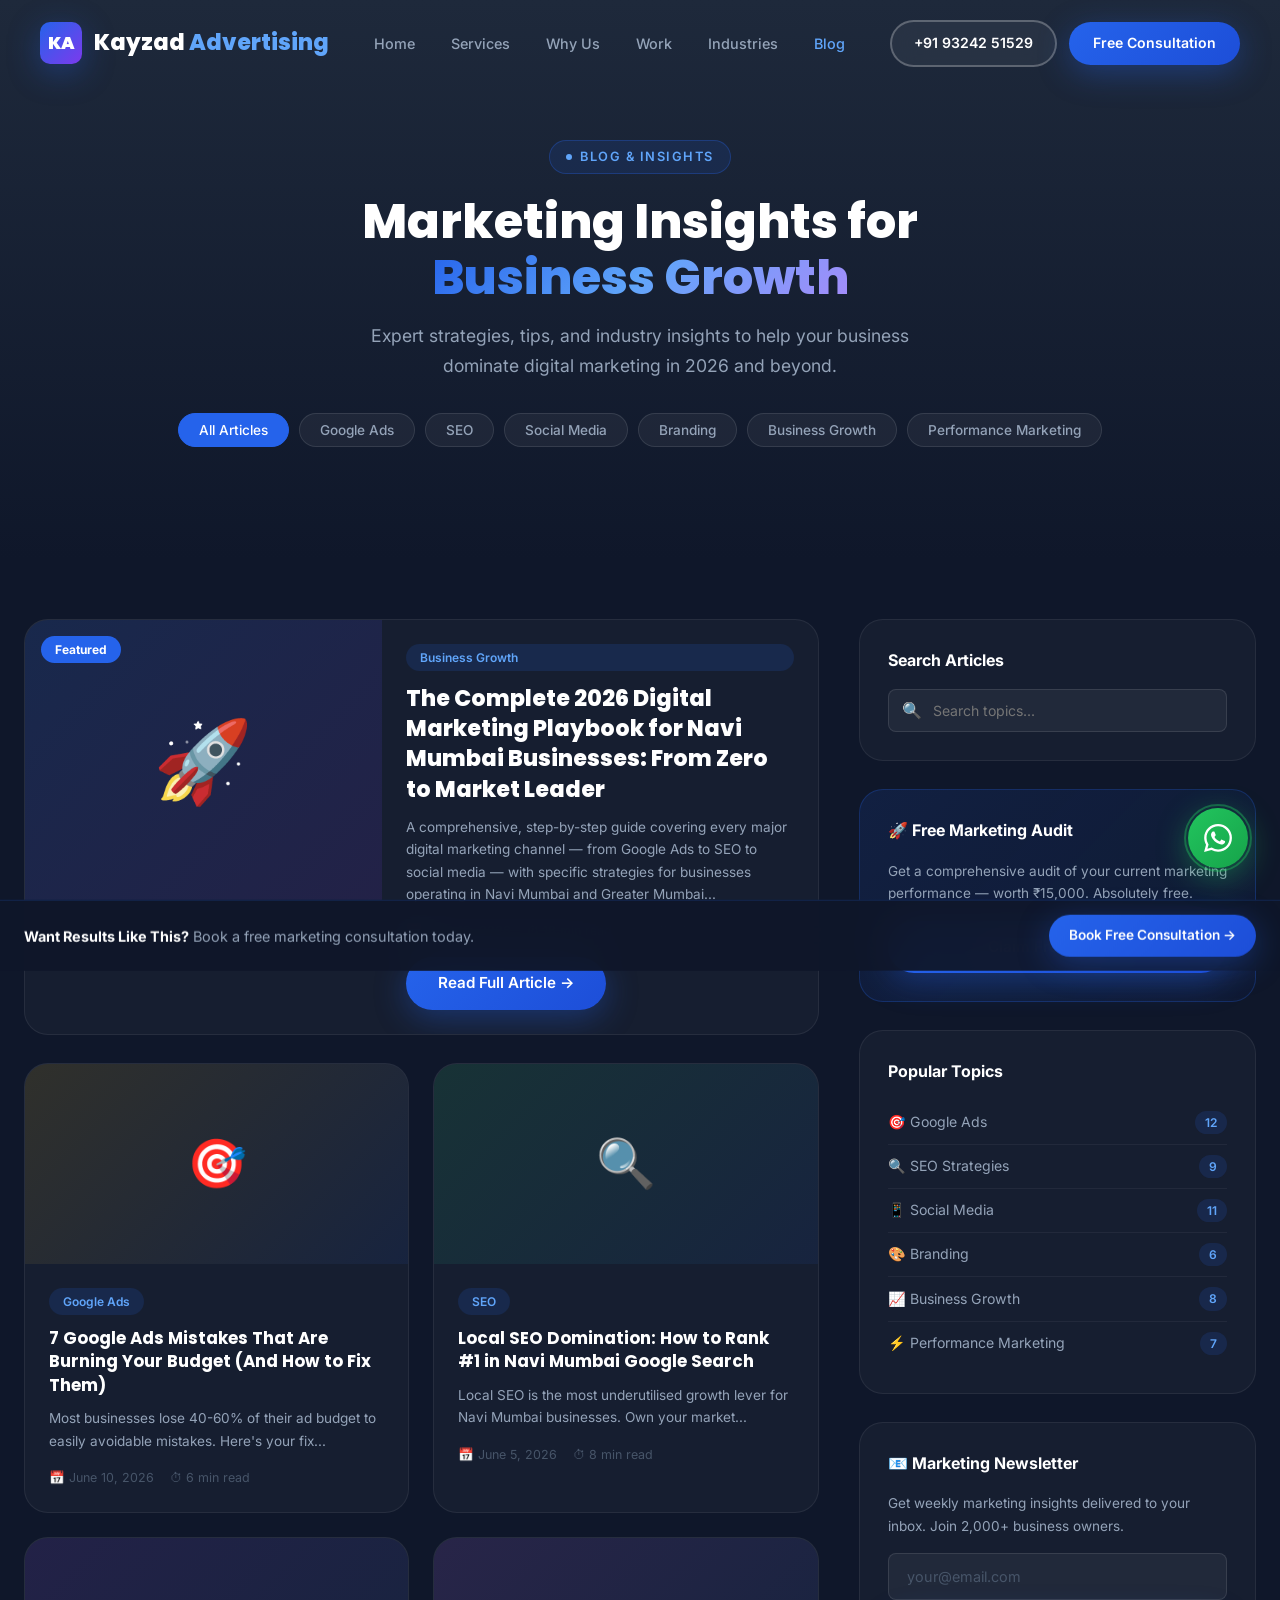
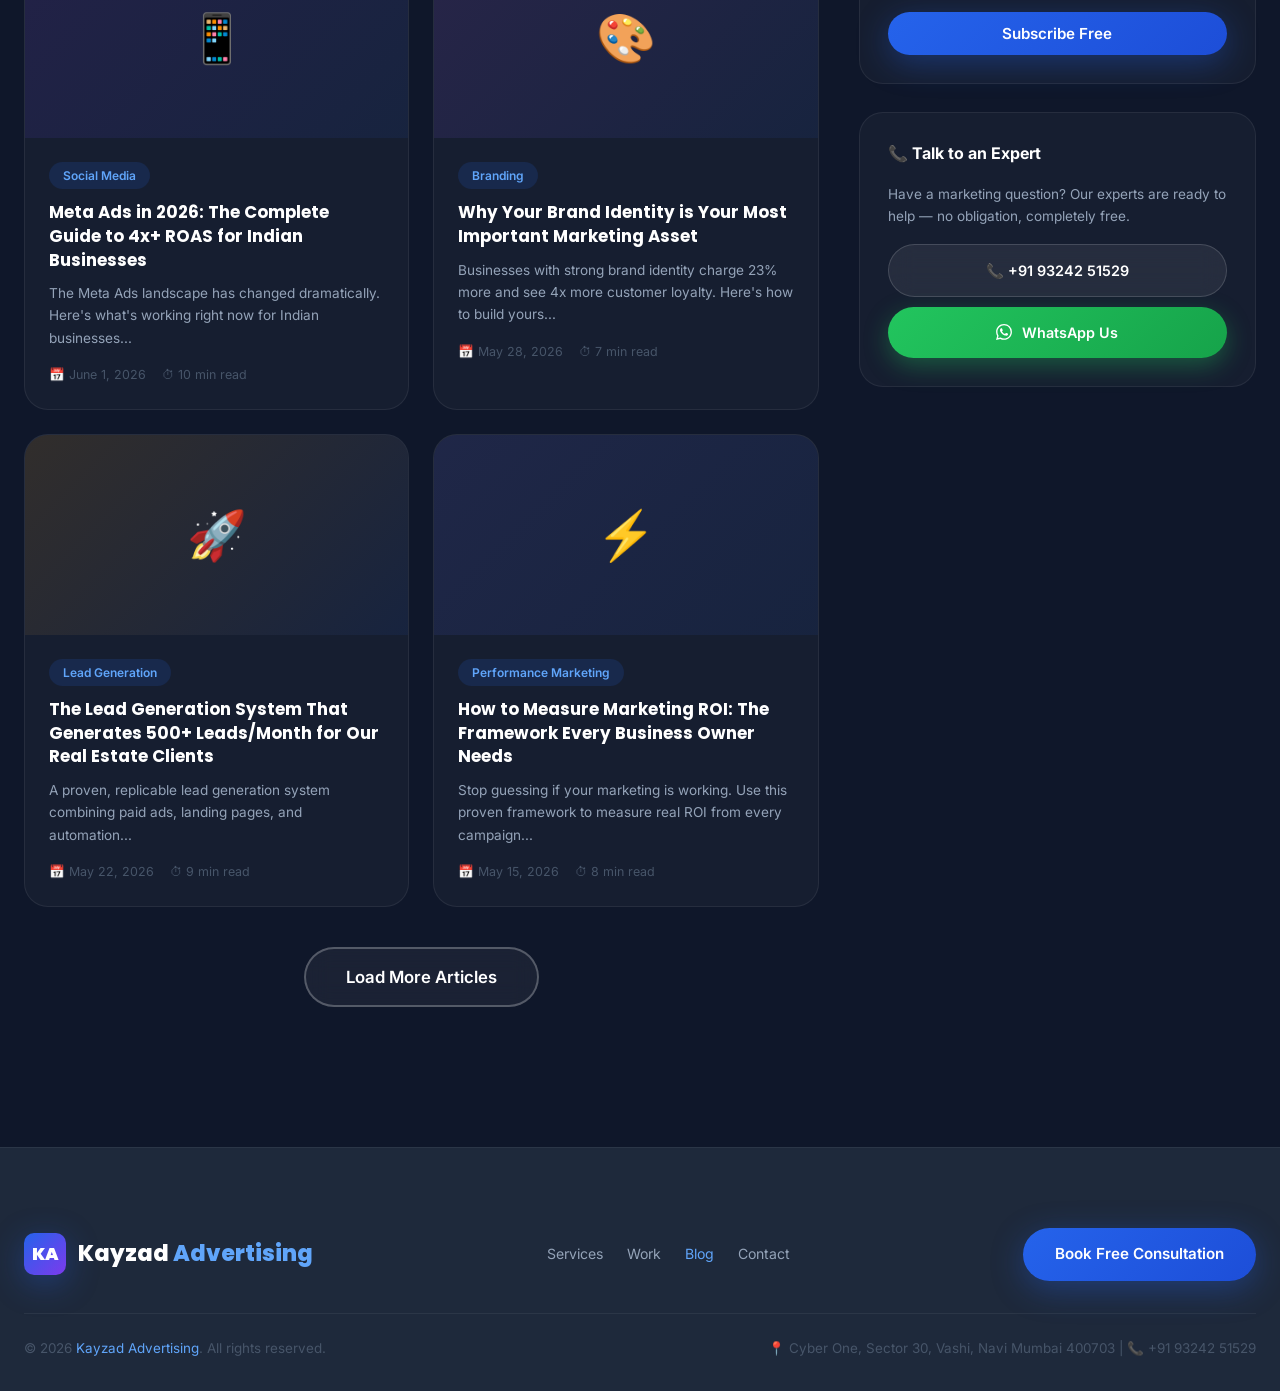
==== blog.html @ f63e264b "Initial website upload" ====
<!DOCTYPE html>
<html lang="en">
<head>
  <meta charset="UTF-8" />
  <meta name="viewport" content="width=device-width, initial-scale=1.0" />
  <title>Marketing Blog & Insights – Kayzad Advertising | Digital Marketing Tips Navi Mumbai</title>
  <meta name="description" content="Expert digital marketing insights, Google Ads tips, SEO strategies, and business growth advice from Kayzad Advertising — Navi Mumbai's leading marketing agency." />
  <meta name="keywords" content="Digital Marketing Blog, Google Ads Tips, SEO Guide, Social Media Marketing India, Marketing Agency Blog Navi Mumbai" />
  <meta name="author" content="Kayzad Advertising" />
  <meta property="og:title" content="Marketing Blog – Kayzad Advertising" />
  <meta property="og:description" content="Expert marketing insights and growth strategies for Indian businesses." />
  <meta property="og:type" content="website" />
  <link rel="canonical" href="https://kayzadadvertising.com/blog.html" />
  <link rel="stylesheet" href="css/style.css" />
  <link rel="icon" href="data:image/svg+xml,<svg xmlns='http://www.w3.org/2000/svg' viewBox='0 0 100 100'><rect width='100' height='100' rx='16' fill='%232563EB'/><text y='.9em' font-size='60' x='10' fill='white' font-weight='900' font-family='Arial'>KA</text></svg>" />
</head>
<body>

<!-- Floating WhatsApp -->
<a href="https://wa.me/919324251529?text=Hello%20Kayzad%20Advertising!%20I%20read%20your%20blog%20and%20want%20to%20know%20more."
   class="float-whatsapp"
   target="_blank" rel="noopener"
   aria-label="Chat on WhatsApp">
  <svg viewBox="0 0 24 24" fill="currentColor" width="28" height="28"><path d="M17.472 14.382c-.297-.149-1.758-.867-2.03-.967-.273-.099-.471-.148-.67.15-.197.297-.767.966-.94 1.164-.173.199-.347.223-.644.075-.297-.15-1.255-.463-2.39-1.475-.883-.788-1.48-1.761-1.653-2.059-.173-.297-.018-.458.13-.606.134-.133.298-.347.446-.52.149-.174.198-.298.298-.497.099-.198.05-.371-.025-.52-.075-.149-.669-1.612-.916-2.207-.242-.579-.487-.5-.669-.51-.173-.008-.371-.01-.57-.01-.198 0-.52.074-.792.372-.272.297-1.04 1.016-1.04 2.479 0 1.462 1.065 2.875 1.213 3.074.149.198 2.096 3.2 5.077 4.487.709.306 1.262.489 1.694.625.712.227 1.36.195 1.871.118.571-.085 1.758-.719 2.006-1.413.248-.694.248-1.289.173-1.413-.074-.124-.272-.198-.57-.347m-5.421 7.403h-.004a9.87 9.87 0 01-5.031-1.378l-.361-.214-3.741.982.998-3.648-.235-.374a9.86 9.86 0 01-1.51-5.26c.001-5.45 4.436-9.884 9.888-9.884 2.64 0 5.122 1.03 6.988 2.898a9.825 9.825 0 012.893 6.994c-.003 5.45-4.437 9.884-9.885 9.884m8.413-18.297A11.815 11.815 0 0012.05 0C5.495 0 .16 5.335.157 11.892c0 2.096.547 4.142 1.588 5.945L.057 24l6.305-1.654a11.882 11.882 0 005.683 1.448h.005c6.554 0 11.89-5.335 11.893-11.893a11.821 11.821 0 00-3.48-8.413z"/></svg>
</a>

<!-- Sticky CTA Bar -->
<div class="sticky-cta-bar" id="stickyCta">
  <p class="sticky-cta-text"><strong>Want Results Like This?</strong> Book a free marketing consultation today.</p>
  <div class="sticky-cta-actions">
    <a href="index.html#contact" class="btn btn-primary" style="padding:10px 20px;font-size:0.85rem;">Book Free Consultation →</a>
  </div>
</div>

<!-- Mobile Navigation -->
<nav class="mobile-nav" id="mobileNav" aria-label="Mobile navigation">
  <button class="mobile-nav-close" id="mobileNavClose" aria-label="Close menu">✕</button>
  <a href="index.html">Home</a>
  <a href="index.html#services">Services</a>
  <a href="index.html#why-us">Why Us</a>
  <a href="index.html#portfolio">Work</a>
  <a href="index.html#contact">Contact</a>
  <a href="blog.html" style="color:var(--blue-glow);">Blog</a>
  <a href="index.html#contact" class="btn btn-primary" style="margin-top:16px;">Book Consultation</a>
</nav>

<!-- Navbar -->
<header id="navbar" role="banner">
  <div class="navbar-inner">
    <a href="index.html" class="nav-logo" aria-label="Kayzad Advertising Home">
      <div class="logo-icon">KA</div>
      <span class="logo-text">Kayzad <span>Advertising</span></span>
    </a>
    <nav class="nav-links" aria-label="Main navigation">
      <a href="index.html">Home</a>
      <a href="index.html#services">Services</a>
      <a href="index.html#why-us">Why Us</a>
      <a href="index.html#portfolio">Work</a>
      <a href="index.html#industries">Industries</a>
      <a href="blog.html" style="color:var(--blue-glow);">Blog</a>
    </nav>
    <div class="nav-cta">
      <a href="tel:+919324251529" class="btn btn-outline" style="padding:10px 22px;font-size:0.88rem;">+91 93242 51529</a>
      <a href="index.html#contact" class="btn btn-primary" style="padding:10px 24px;font-size:0.88rem;">Free Consultation</a>
    </div>
    <button class="hamburger" id="hamburger" aria-label="Open menu">
      <span></span><span></span><span></span>
    </button>
  </div>
</header>

<!-- Blog Hero -->
<section class="blog-page-hero" aria-labelledby="blog-page-title">
  <div class="container">
    <span class="section-tag">Blog & Insights</span>
    <h1 class="section-title" id="blog-page-title">Marketing Insights for<br><span class="gradient-text">Business Growth</span></h1>
    <p class="section-subtitle" style="margin:0 auto;">Expert strategies, tips, and industry insights to help your business dominate digital marketing in 2026 and beyond.</p>

    <div class="blog-categories">
      <button class="cat-btn active" id="cat-all">All Articles</button>
      <button class="cat-btn" id="cat-google">Google Ads</button>
      <button class="cat-btn" id="cat-seo">SEO</button>
      <button class="cat-btn" id="cat-social">Social Media</button>
      <button class="cat-btn" id="cat-branding">Branding</button>
      <button class="cat-btn" id="cat-growth">Business Growth</button>
      <button class="cat-btn" id="cat-performance">Performance Marketing</button>
    </div>
  </div>
</section>

<!-- Blog Content -->
<main style="background:var(--navy);padding-bottom:80px;">
  <div class="container">
    <div class="blog-page-grid">

      <!-- Main Articles Grid -->
      <div>
        <!-- Featured post -->
        <article class="blog-card reveal" id="featured-post" style="grid-column:1/-1;margin-bottom:28px;display:flex;gap:0;border-radius:24px;overflow:hidden;max-width:100%;">
          <div style="flex:0 0 45%;height:280px;overflow:hidden;position:relative;">
            <div class="blog-image-placeholder" style="height:100%;background:linear-gradient(135deg,rgba(37,99,235,0.15),rgba(124,58,237,0.12));display:flex;align-items:center;justify-content:center;font-size:5rem;">🚀</div>
            <div style="position:absolute;top:16px;left:16px;background:var(--blue);color:white;border-radius:50px;padding:4px 14px;font-size:0.75rem;font-weight:700;">Featured</div>
          </div>
          <div class="blog-body" style="flex:1;display:flex;flex-direction:column;justify-content:center;">
            <span class="blog-category">Business Growth</span>
            <h2 style="font-size:1.4rem;font-weight:800;margin-bottom:12px;line-height:1.35;">The Complete 2026 Digital Marketing Playbook for Navi Mumbai Businesses: From Zero to Market Leader</h2>
            <p class="blog-excerpt">A comprehensive, step-by-step guide covering every major digital marketing channel — from Google Ads to SEO to social media — with specific strategies for businesses operating in Navi Mumbai and Greater Mumbai...</p>
            <div class="blog-meta" style="margin-bottom:16px;">
              <span>📅 June 13, 2026</span>
              <span>⏱ 18 min read</span>
              <span>👁 2.4K views</span>
            </div>
            <a href="#" class="btn btn-primary" style="align-self:flex-start;" id="featuredReadBtn">Read Full Article →</a>
          </div>
        </article>

        <div class="blog-main-grid">

          <article class="blog-card reveal reveal-delay-1" id="blog-p-google1">
            <div class="blog-image">
              <div class="blog-image-placeholder" style="background:linear-gradient(135deg,rgba(234,179,8,0.12),rgba(37,99,235,0.08));">🎯</div>
            </div>
            <div class="blog-body">
              <span class="blog-category">Google Ads</span>
              <h3 class="blog-title">7 Google Ads Mistakes That Are Burning Your Budget (And How to Fix Them)</h3>
              <p class="blog-excerpt">Most businesses lose 40-60% of their ad budget to easily avoidable mistakes. Here's your fix...</p>
              <div class="blog-meta">
                <span>📅 June 10, 2026</span>
                <span>⏱ 6 min read</span>
              </div>
            </div>
          </article>

          <article class="blog-card reveal reveal-delay-2" id="blog-p-seo1">
            <div class="blog-image">
              <div class="blog-image-placeholder" style="background:linear-gradient(135deg,rgba(34,197,94,0.12),rgba(37,99,235,0.08));">🔍</div>
            </div>
            <div class="blog-body">
              <span class="blog-category">SEO</span>
              <h3 class="blog-title">Local SEO Domination: How to Rank #1 in Navi Mumbai Google Search</h3>
              <p class="blog-excerpt">Local SEO is the most underutilised growth lever for Navi Mumbai businesses. Own your market...</p>
              <div class="blog-meta">
                <span>📅 June 5, 2026</span>
                <span>⏱ 8 min read</span>
              </div>
            </div>
          </article>

          <article class="blog-card reveal reveal-delay-1" id="blog-p-meta1">
            <div class="blog-image">
              <div class="blog-image-placeholder" style="background:linear-gradient(135deg,rgba(124,58,237,0.12),rgba(37,99,235,0.08));">📱</div>
            </div>
            <div class="blog-body">
              <span class="blog-category">Social Media</span>
              <h3 class="blog-title">Meta Ads in 2026: The Complete Guide to 4x+ ROAS for Indian Businesses</h3>
              <p class="blog-excerpt">The Meta Ads landscape has changed dramatically. Here's what's working right now for Indian businesses...</p>
              <div class="blog-meta">
                <span>📅 June 1, 2026</span>
                <span>⏱ 10 min read</span>
              </div>
            </div>
          </article>

          <article class="blog-card reveal reveal-delay-2" id="blog-p-brand1">
            <div class="blog-image">
              <div class="blog-image-placeholder" style="background:linear-gradient(135deg,rgba(168,85,247,0.12),rgba(37,99,235,0.08));">🎨</div>
            </div>
            <div class="blog-body">
              <span class="blog-category">Branding</span>
              <h3 class="blog-title">Why Your Brand Identity is Your Most Important Marketing Asset</h3>
              <p class="blog-excerpt">Businesses with strong brand identity charge 23% more and see 4x more customer loyalty. Here's how to build yours...</p>
              <div class="blog-meta">
                <span>📅 May 28, 2026</span>
                <span>⏱ 7 min read</span>
              </div>
            </div>
          </article>

          <article class="blog-card reveal reveal-delay-1" id="blog-p-lead1">
            <div class="blog-image">
              <div class="blog-image-placeholder" style="background:linear-gradient(135deg,rgba(245,158,11,0.12),rgba(37,99,235,0.08));">🚀</div>
            </div>
            <div class="blog-body">
              <span class="blog-category">Lead Generation</span>
              <h3 class="blog-title">The Lead Generation System That Generates 500+ Leads/Month for Our Real Estate Clients</h3>
              <p class="blog-excerpt">A proven, replicable lead generation system combining paid ads, landing pages, and automation...</p>
              <div class="blog-meta">
                <span>📅 May 22, 2026</span>
                <span>⏱ 9 min read</span>
              </div>
            </div>
          </article>

          <article class="blog-card reveal reveal-delay-2" id="blog-p-perf1">
            <div class="blog-image">
              <div class="blog-image-placeholder" style="background:linear-gradient(135deg,rgba(99,102,241,0.12),rgba(37,99,235,0.08));">⚡</div>
            </div>
            <div class="blog-body">
              <span class="blog-category">Performance Marketing</span>
              <h3 class="blog-title">How to Measure Marketing ROI: The Framework Every Business Owner Needs</h3>
              <p class="blog-excerpt">Stop guessing if your marketing is working. Use this proven framework to measure real ROI from every campaign...</p>
              <div class="blog-meta">
                <span>📅 May 15, 2026</span>
                <span>⏱ 8 min read</span>
              </div>
            </div>
          </article>

        </div>

        <!-- Load More -->
        <div style="text-align:center;margin-top:40px;">
          <button class="btn btn-outline btn-lg" id="loadMoreBtn">Load More Articles</button>
        </div>
      </div>

      <!-- Sidebar -->
      <aside class="blog-sidebar">

        <!-- Search -->
        <div class="sidebar-widget">
          <div class="sidebar-widget-title">Search Articles</div>
          <div class="search-input-wrap">
            <span class="search-icon">🔍</span>
            <input type="search" placeholder="Search topics..." id="blogSearch" aria-label="Search blog articles" />
          </div>
        </div>

        <!-- Free Consultation CTA -->
        <div class="sidebar-widget" style="background:linear-gradient(135deg,rgba(37,99,235,0.12),rgba(37,99,235,0.05));border-color:rgba(37,99,235,0.25);">
          <div class="sidebar-widget-title">🚀 Free Marketing Audit</div>
          <p style="font-size:0.85rem;color:var(--gray-400);line-height:1.65;margin-bottom:16px;">Get a comprehensive audit of your current marketing performance — worth ₹15,000. Absolutely free.</p>
          <a href="index.html#contact" class="btn btn-primary" style="width:100%;justify-content:center;" id="sidebarCtaBtn">Claim Free Audit →</a>
        </div>

        <!-- Popular Topics -->
        <div class="sidebar-widget">
          <div class="sidebar-widget-title">Popular Topics</div>
          <div class="sidebar-topic">
            <span>🎯 Google Ads</span>
            <span class="topic-count">12</span>
          </div>
          <div class="sidebar-topic">
            <span>🔍 SEO Strategies</span>
            <span class="topic-count">9</span>
          </div>
          <div class="sidebar-topic">
            <span>📱 Social Media</span>
            <span class="topic-count">11</span>
          </div>
          <div class="sidebar-topic">
            <span>🎨 Branding</span>
            <span class="topic-count">6</span>
          </div>
          <div class="sidebar-topic">
            <span>📈 Business Growth</span>
            <span class="topic-count">8</span>
          </div>
          <div class="sidebar-topic">
            <span>⚡ Performance Marketing</span>
            <span class="topic-count">7</span>
          </div>
        </div>

        <!-- Newsletter -->
        <div class="sidebar-widget">
          <div class="sidebar-widget-title">📧 Marketing Newsletter</div>
          <p style="font-size:0.85rem;color:var(--gray-400);line-height:1.65;margin-bottom:16px;">Get weekly marketing insights delivered to your inbox. Join 2,000+ business owners.</p>
          <form id="sidebarNewsletter" novalidate>
            <div class="form-group" style="margin-bottom:12px;">
              <input type="email" class="form-input" placeholder="your@email.com" required id="sidebarEmail" />
            </div>
            <button type="submit" class="btn btn-primary" style="width:100%;justify-content:center;padding:12px;" id="sidebarNewsletterBtn">Subscribe Free</button>
          </form>
        </div>

        <!-- Contact Widget -->
        <div class="sidebar-widget">
          <div class="sidebar-widget-title">📞 Talk to an Expert</div>
          <p style="font-size:0.85rem;color:var(--gray-400);line-height:1.65;margin-bottom:16px;">Have a marketing question? Our experts are ready to help — no obligation, completely free.</p>
          <a href="tel:+919324251529" class="btn-call" style="display:flex;justify-content:center;margin-bottom:10px;" id="sidebarCallBtn">
            📞 +91 93242 51529
          </a>
          <a href="https://wa.me/919324251529" class="btn-whatsapp" style="display:flex;justify-content:center;" target="_blank" rel="noopener" id="sidebarWhatsappBtn">
            <svg viewBox="0 0 24 24" fill="currentColor" width="16" height="16"><path d="M17.472 14.382c-.297-.149-1.758-.867-2.03-.967-.273-.099-.471-.148-.67.15-.197.297-.767.966-.94 1.164-.173.199-.347.223-.644.075-.297-.15-1.255-.463-2.39-1.475-.883-.788-1.48-1.761-1.653-2.059-.173-.297-.018-.458.13-.606.134-.133.298-.347.446-.52.149-.174.198-.298.298-.497.099-.198.05-.371-.025-.52-.075-.149-.669-1.612-.916-2.207-.242-.579-.487-.5-.669-.51-.173-.008-.371-.01-.57-.01-.198 0-.52.074-.792.372-.272.297-1.04 1.016-1.04 2.479 0 1.462 1.065 2.875 1.213 3.074.149.198 2.096 3.2 5.077 4.487.709.306 1.262.489 1.694.625.712.227 1.36.195 1.871.118.571-.085 1.758-.719 2.006-1.413.248-.694.248-1.289.173-1.413-.074-.124-.272-.198-.57-.347m-5.421 7.403h-.004a9.87 9.87 0 01-5.031-1.378l-.361-.214-3.741.982.998-3.648-.235-.374a9.86 9.86 0 01-1.51-5.26c.001-5.45 4.436-9.884 9.888-9.884 2.64 0 5.122 1.03 6.988 2.898a9.825 9.825 0 012.893 6.994c-.003 5.45-4.437 9.884-9.885 9.884m8.413-18.297A11.815 11.815 0 0012.05 0C5.495 0 .16 5.335.157 11.892c0 2.096.547 4.142 1.588 5.945L.057 24l6.305-1.654a11.882 11.882 0 005.683 1.448h.005c6.554 0 11.89-5.335 11.893-11.893a11.821 11.821 0 00-3.48-8.413z"/></svg>
            WhatsApp Us
          </a>
        </div>

      </aside>
    </div>
  </div>
</main>

<!-- Footer (condensed) -->
<footer role="contentinfo">
  <div class="container">
    <div style="display:flex;align-items:center;justify-content:space-between;gap:24px;flex-wrap:wrap;padding-bottom:32px;border-bottom:1px solid rgba(255,255,255,0.06);">
      <a href="index.html" class="nav-logo">
        <div class="logo-icon">KA</div>
        <span class="logo-text">Kayzad <span>Advertising</span></span>
      </a>
      <div style="display:flex;gap:24px;flex-wrap:wrap;">
        <a href="index.html#services" style="font-size:0.88rem;color:var(--gray-400);">Services</a>
        <a href="index.html#portfolio" style="font-size:0.88rem;color:var(--gray-400);">Work</a>
        <a href="blog.html" style="font-size:0.88rem;color:var(--blue-glow);">Blog</a>
        <a href="index.html#contact" style="font-size:0.88rem;color:var(--gray-400);">Contact</a>
      </div>
      <a href="index.html#contact" class="btn btn-primary" id="footerCtaBtn">Book Free Consultation</a>
    </div>
    <div class="footer-bottom" style="border-top:none;padding-top:24px;">
      <p class="footer-copy">© 2026 <a href="index.html">Kayzad Advertising</a>. All rights reserved.</p>
      <p class="footer-copy">📍 Cyber One, Sector 30, Vashi, Navi Mumbai 400703 | 📞 +91 93242 51529</p>
    </div>
  </div>
</footer>

<script src="js/main.js"></script>
<script>
  // Blog-specific: Featured post flex layout fix on mobile
  window.addEventListener('resize', () => {
    const fp = document.getElementById('featured-post');
    if (fp) {
      fp.style.flexDirection = window.innerWidth < 768 ? 'column' : 'row';
    }
  });
  window.dispatchEvent(new Event('resize'));
</script>
</body>
</html>
---- css/style.css ----
/* =========================================================
   KAYZAD ADVERTISING – PREMIUM DESIGN SYSTEM
   ========================================================= */

@import url('https://fonts.googleapis.com/css2?family=Inter:wght@300;400;500;600;700;800;900&family=Poppins:wght@300;400;500;600;700;800;900&display=swap');

/* ── Custom Properties ─────────────────────────────── */
:root {
  --navy:       #0F172A;
  --navy-mid:   #1E293B;
  --navy-light: #334155;
  --blue:       #2563EB;
  --blue-light: #3B82F6;
  --blue-glow:  #60A5FA;
  --blue-dark:  #1D4ED8;
  --white:      #FFFFFF;
  --gray-50:    #F8FAFC;
  --gray-100:   #F1F5F9;
  --gray-200:   #E2E8F0;
  --gray-400:   #94A3B8;
  --gray-600:   #475569;

  --font-inter:   'Inter', sans-serif;
  --font-poppins: 'Poppins', sans-serif;

  --radius-sm:  8px;
  --radius-md:  16px;
  --radius-lg:  24px;
  --radius-xl:  32px;

  --shadow-sm:  0 2px 8px rgba(0,0,0,0.12);
  --shadow-md:  0 8px 32px rgba(0,0,0,0.18);
  --shadow-lg:  0 24px 64px rgba(0,0,0,0.28);
  --shadow-blue: 0 8px 32px rgba(37,99,235,0.35);
  --shadow-glow: 0 0 40px rgba(37,99,235,0.25);

  --transition: all 0.3s cubic-bezier(0.4,0,0.2,1);
  --transition-slow: all 0.6s cubic-bezier(0.4,0,0.2,1);
}

/* ── Reset & Base ───────────────────────────────────── */
*, *::before, *::after { box-sizing: border-box; margin: 0; padding: 0; }

html {
  scroll-behavior: smooth;
  font-size: 16px;
  overflow-x: hidden;
}

body {
  font-family: var(--font-inter);
  background: var(--navy);
  color: var(--white);
  line-height: 1.6;
  overflow-x: hidden;
}

a { text-decoration: none; color: inherit; }
img { display: block; max-width: 100%; }
ul { list-style: none; }
button { cursor: pointer; border: none; background: none; font-family: inherit; }
input, textarea, select { font-family: inherit; }

/* ── Typography ─────────────────────────────────────── */
h1, h2, h3, h4, h5 { font-family: var(--font-poppins); font-weight: 700; line-height: 1.15; }

.section-tag {
  display: inline-flex;
  align-items: center;
  gap: 8px;
  background: rgba(37,99,235,0.12);
  border: 1px solid rgba(37,99,235,0.3);
  color: var(--blue-glow);
  font-size: 0.8rem;
  font-weight: 600;
  letter-spacing: 0.12em;
  text-transform: uppercase;
  padding: 6px 16px;
  border-radius: 50px;
  margin-bottom: 20px;
}
.section-tag::before {
  content: '';
  width: 6px; height: 6px;
  background: var(--blue-glow);
  border-radius: 50%;
  animation: pulse-dot 2s infinite;
}

.section-title {
  font-size: clamp(2rem, 4vw, 3rem);
  font-weight: 800;
  color: var(--white);
  margin-bottom: 16px;
}

.section-subtitle {
  font-size: 1.1rem;
  color: var(--gray-400);
  max-width: 600px;
  line-height: 1.7;
}

.gradient-text {
  background: linear-gradient(135deg, #2563EB 0%, #60A5FA 50%, #A78BFA 100%);
  -webkit-background-clip: text;
  -webkit-text-fill-color: transparent;
  background-clip: text;
}

/* ── Layout Utilities ───────────────────────────────── */
.container {
  max-width: 1280px;
  margin: 0 auto;
  padding: 0 24px;
}

.section-pad { padding: 100px 0; }
.section-pad-sm { padding: 60px 0; }

.text-center { text-align: center; }
.text-center .section-subtitle { margin: 0 auto; }

/* ── Buttons ────────────────────────────────────────── */
.btn {
  display: inline-flex;
  align-items: center;
  gap: 10px;
  padding: 14px 32px;
  border-radius: 50px;
  font-weight: 600;
  font-size: 0.95rem;
  transition: var(--transition);
  position: relative;
  overflow: hidden;
}

.btn::before {
  content: '';
  position: absolute;
  inset: 0;
  background: rgba(255,255,255,0.08);
  opacity: 0;
  transition: var(--transition);
}
.btn:hover::before { opacity: 1; }

.btn-primary {
  background: linear-gradient(135deg, var(--blue) 0%, var(--blue-dark) 100%);
  color: var(--white);
  box-shadow: var(--shadow-blue);
}
.btn-primary:hover {
  transform: translateY(-2px);
  box-shadow: 0 16px 48px rgba(37,99,235,0.5);
}

.btn-outline {
  border: 2px solid rgba(255,255,255,0.25);
  color: var(--white);
  background: rgba(255,255,255,0.05);
  backdrop-filter: blur(12px);
}
.btn-outline:hover {
  border-color: var(--blue-light);
  background: rgba(37,99,235,0.15);
  transform: translateY(-2px);
}

.btn-white {
  background: var(--white);
  color: var(--navy);
}
.btn-white:hover {
  background: var(--gray-100);
  transform: translateY(-2px);
  box-shadow: var(--shadow-md);
}

.btn-lg {
  padding: 18px 40px;
  font-size: 1.05rem;
}

.btn svg { width: 18px; height: 18px; flex-shrink: 0; }

/* ── Glass Cards ────────────────────────────────────── */
.glass-card {
  background: rgba(255,255,255,0.04);
  backdrop-filter: blur(20px);
  border: 1px solid rgba(255,255,255,0.08);
  border-radius: var(--radius-lg);
  transition: var(--transition);
}
.glass-card:hover {
  background: rgba(255,255,255,0.07);
  border-color: rgba(37,99,235,0.3);
  box-shadow: var(--shadow-glow);
  transform: translateY(-6px);
}

/* ── NAVBAR ─────────────────────────────────────────── */
#navbar {
  position: fixed;
  top: 0; left: 0; right: 0;
  z-index: 1000;
  padding: 0 0;
  transition: var(--transition);
}

.navbar-inner {
  display: flex;
  align-items: center;
  justify-content: space-between;
  padding: 20px 40px;
  transition: var(--transition);
}

#navbar.scrolled .navbar-inner {
  background: rgba(15,23,42,0.92);
  backdrop-filter: blur(24px);
  border-bottom: 1px solid rgba(255,255,255,0.07);
  padding: 14px 40px;
}

.nav-logo {
  display: flex;
  align-items: center;
  gap: 12px;
  font-family: var(--font-poppins);
  font-weight: 800;
  font-size: 1.4rem;
}

.logo-icon {
  width: 42px; height: 42px;
  background: linear-gradient(135deg, var(--blue) 0%, #7C3AED 100%);
  border-radius: 10px;
  display: flex; align-items: center; justify-content: center;
  font-size: 1.1rem;
  font-weight: 900;
  color: white;
  box-shadow: var(--shadow-blue);
}

.logo-text span { color: var(--blue-glow); }

.nav-links {
  display: flex;
  align-items: center;
  gap: 36px;
}

.nav-links a {
  font-size: 0.9rem;
  font-weight: 500;
  color: var(--gray-400);
  transition: var(--transition);
  position: relative;
}
.nav-links a::after {
  content: '';
  position: absolute;
  bottom: -4px; left: 0;
  width: 0; height: 2px;
  background: var(--blue-light);
  border-radius: 2px;
  transition: var(--transition);
}
.nav-links a:hover { color: var(--white); }
.nav-links a:hover::after { width: 100%; }

.nav-cta { display: flex; gap: 12px; align-items: center; }

.hamburger {
  display: none;
  flex-direction: column;
  gap: 5px;
  padding: 8px;
  cursor: pointer;
}
.hamburger span {
  display: block;
  width: 24px; height: 2px;
  background: var(--white);
  border-radius: 2px;
  transition: var(--transition);
}

/* Mobile Nav */
.mobile-nav {
  display: none;
  position: fixed;
  inset: 0;
  background: rgba(15,23,42,0.98);
  backdrop-filter: blur(24px);
  z-index: 999;
  flex-direction: column;
  align-items: center;
  justify-content: center;
  gap: 32px;
}
.mobile-nav.open { display: flex; }
.mobile-nav a {
  font-family: var(--font-poppins);
  font-size: 1.5rem;
  font-weight: 600;
  color: var(--white);
  transition: var(--transition);
}
.mobile-nav a:hover { color: var(--blue-light); }
.mobile-nav-close {
  position: absolute;
  top: 24px; right: 24px;
  font-size: 1.8rem;
  color: var(--white);
  cursor: pointer;
  background: none;
  border: none;
}

/* ── HERO SECTION ───────────────────────────────────── */
#hero {
  min-height: 100vh;
  position: relative;
  display: flex;
  align-items: center;
  overflow: hidden;
}

.hero-bg {
  position: absolute;
  inset: 0;
  background-image: url('../assets/images/hero_bg.png');
  background-size: cover;
  background-position: center;
  z-index: 0;
}
.hero-bg::after {
  content: '';
  position: absolute;
  inset: 0;
  background: linear-gradient(
    135deg,
    rgba(15,23,42,0.88) 0%,
    rgba(15,23,42,0.7) 40%,
    rgba(15,23,42,0.5) 100%
  );
}

.hero-particles {
  position: absolute;
  inset: 0;
  z-index: 1;
  overflow: hidden;
}

.particle {
  position: absolute;
  border-radius: 50%;
  animation: float-particle linear infinite;
  opacity: 0;
}

.hero-content {
  position: relative;
  z-index: 2;
  max-width: 1280px;
  margin: 0 auto;
  padding: 0 40px;
  padding-top: 120px;
  display: grid;
  grid-template-columns: 1fr 1fr;
  gap: 80px;
  align-items: center;
  width: 100%;
}

.hero-left { }

.hero-badge {
  display: inline-flex;
  align-items: center;
  gap: 10px;
  background: rgba(37,99,235,0.15);
  border: 1px solid rgba(37,99,235,0.35);
  border-radius: 50px;
  padding: 8px 20px;
  font-size: 0.82rem;
  font-weight: 600;
  color: var(--blue-glow);
  letter-spacing: 0.05em;
  margin-bottom: 28px;
  animation: fade-in-up 0.8s ease forwards;
}
.hero-badge-dot {
  width: 8px; height: 8px;
  background: #22C55E;
  border-radius: 50%;
  animation: pulse-dot 2s infinite;
  box-shadow: 0 0 8px #22C55E;
}

.hero-headline {
  font-size: clamp(2.4rem, 4.5vw, 3.8rem);
  font-weight: 900;
  line-height: 1.1;
  margin-bottom: 24px;
  animation: fade-in-up 0.8s 0.15s ease both;
}

.hero-sub {
  font-size: 1.15rem;
  color: var(--gray-400);
  line-height: 1.75;
  max-width: 520px;
  margin-bottom: 40px;
  animation: fade-in-up 0.8s 0.3s ease both;
}

.hero-ctas {
  display: flex;
  gap: 16px;
  flex-wrap: wrap;
  animation: fade-in-up 0.8s 0.45s ease both;
}

.hero-stats {
  display: flex;
  gap: 40px;
  margin-top: 60px;
  animation: fade-in-up 0.8s 0.6s ease both;
}

.hero-stat-item { }
.hero-stat-number {
  font-family: var(--font-poppins);
  font-size: 2.2rem;
  font-weight: 800;
  color: var(--white);
  line-height: 1;
  margin-bottom: 4px;
}
.hero-stat-label {
  font-size: 0.82rem;
  color: var(--gray-400);
  font-weight: 500;
}
.hero-stat-divider {
  width: 1px;
  background: rgba(255,255,255,0.12);
  align-self: stretch;
}

.hero-right {
  position: relative;
  animation: fade-in-right 1s 0.3s ease both;
}

.hero-dashboard {
  position: relative;
  border-radius: var(--radius-xl);
  overflow: hidden;
  box-shadow: 0 40px 80px rgba(0,0,0,0.5), var(--shadow-glow);
  border: 1px solid rgba(37,99,235,0.2);
}

.hero-dashboard img {
  width: 100%;
  display: block;
}

.hero-float-card {
  position: absolute;
  background: rgba(15,23,42,0.85);
  backdrop-filter: blur(20px);
  border: 1px solid rgba(37,99,235,0.25);
  border-radius: var(--radius-md);
  padding: 14px 20px;
  display: flex;
  align-items: center;
  gap: 12px;
  box-shadow: var(--shadow-md);
}

.float-card-1 { bottom: -20px; left: -30px; animation: float-card 4s ease-in-out infinite; }
.float-card-2 { top: -20px; right: -20px; animation: float-card 4s 1.5s ease-in-out infinite; }
.float-card-3 { bottom: 60px; right: -30px; animation: float-card 4s 0.8s ease-in-out infinite; }

.float-card-icon {
  width: 40px; height: 40px;
  border-radius: 10px;
  display: flex; align-items: center; justify-content: center;
  font-size: 1.1rem;
}
.float-card-label { font-size: 0.75rem; color: var(--gray-400); }
.float-card-value { font-size: 1rem; font-weight: 700; color: var(--white); }

/* ── MARQUEE STRIP ──────────────────────────────────── */
.marquee-strip {
  background: linear-gradient(90deg, rgba(37,99,235,0.08) 0%, rgba(37,99,235,0.04) 100%);
  border-top: 1px solid rgba(37,99,235,0.12);
  border-bottom: 1px solid rgba(37,99,235,0.12);
  padding: 18px 0;
  overflow: hidden;
}

.marquee-track {
  display: flex;
  gap: 0;
  white-space: nowrap;
  animation: marquee-scroll 30s linear infinite;
}

.marquee-item {
  display: inline-flex;
  align-items: center;
  gap: 12px;
  padding: 0 48px;
  font-size: 0.9rem;
  font-weight: 600;
  color: var(--gray-400);
  letter-spacing: 0.04em;
  flex-shrink: 0;
}

.marquee-dot {
  width: 5px; height: 5px;
  background: var(--blue);
  border-radius: 50%;
}

/* ── SERVICES SECTION ───────────────────────────────── */
#services { background: var(--navy); }

.services-grid {
  display: grid;
  grid-template-columns: repeat(auto-fit, minmax(320px, 1fr));
  gap: 24px;
  margin-top: 60px;
}

.service-card {
  padding: 36px 32px;
  border-radius: var(--radius-lg);
  background: rgba(255,255,255,0.03);
  border: 1px solid rgba(255,255,255,0.07);
  transition: var(--transition);
  position: relative;
  overflow: hidden;
  cursor: pointer;
}

.service-card::before {
  content: '';
  position: absolute;
  top: 0; left: 0; right: 0;
  height: 2px;
  background: linear-gradient(90deg, var(--blue) 0%, var(--blue-glow) 100%);
  transform: scaleX(0);
  transition: var(--transition);
  transform-origin: left;
}

.service-card:hover::before { transform: scaleX(1); }

.service-card:hover {
  background: rgba(37,99,235,0.06);
  border-color: rgba(37,99,235,0.25);
  transform: translateY(-8px);
  box-shadow: 0 32px 64px rgba(0,0,0,0.2), 0 0 32px rgba(37,99,235,0.1);
}

.service-icon {
  width: 60px; height: 60px;
  border-radius: 14px;
  display: flex; align-items: center; justify-content: center;
  font-size: 1.6rem;
  margin-bottom: 24px;
  position: relative;
}

.service-card-title {
  font-family: var(--font-poppins);
  font-size: 1.2rem;
  font-weight: 700;
  margin-bottom: 12px;
  color: var(--white);
}

.service-card-desc {
  font-size: 0.9rem;
  color: var(--gray-400);
  line-height: 1.7;
  margin-bottom: 20px;
}

.service-deliverables {
  display: flex;
  flex-direction: column;
  gap: 8px;
  margin-bottom: 24px;
}

.service-deliverable {
  display: flex;
  align-items: center;
  gap: 10px;
  font-size: 0.85rem;
  color: var(--gray-400);
}

.service-deliverable::before {
  content: '✓';
  width: 20px; height: 20px;
  background: rgba(37,99,235,0.15);
  color: var(--blue-glow);
  border-radius: 50%;
  display: flex; align-items: center; justify-content: center;
  font-size: 0.7rem;
  flex-shrink: 0;
}

.service-cta {
  display: inline-flex;
  align-items: center;
  gap: 6px;
  font-size: 0.85rem;
  font-weight: 600;
  color: var(--blue-light);
  transition: var(--transition);
}
.service-cta:hover { gap: 10px; }

/* ── WHY CHOOSE US ──────────────────────────────────── */
#why-us {
  background: linear-gradient(180deg, var(--navy) 0%, var(--navy-mid) 50%, var(--navy) 100%);
  position: relative;
  overflow: hidden;
}

#why-us::before {
  content: '';
  position: absolute;
  width: 600px; height: 600px;
  border-radius: 50%;
  background: radial-gradient(circle, rgba(37,99,235,0.08) 0%, transparent 70%);
  top: 50%; left: 50%;
  transform: translate(-50%, -50%);
  pointer-events: none;
}

.why-us-grid {
  display: grid;
  grid-template-columns: 1fr 1fr;
  gap: 60px;
  align-items: center;
  margin-top: 60px;
}

.why-us-left { }

.why-us-image-wrap {
  position: relative;
  border-radius: var(--radius-xl);
  overflow: visible;
}

.why-us-image-wrap img {
  width: 100%;
  border-radius: var(--radius-xl);
  box-shadow: var(--shadow-lg);
  border: 1px solid rgba(37,99,235,0.15);
}

.why-badge {
  position: absolute;
  background: rgba(15,23,42,0.9);
  backdrop-filter: blur(20px);
  border: 1px solid rgba(37,99,235,0.25);
  border-radius: var(--radius-md);
  padding: 16px 24px;
  box-shadow: var(--shadow-md);
}

.why-badge-1 { bottom: -24px; left: -24px; }
.why-badge-2 { top: -16px; right: -16px; }

.why-badge-value {
  font-family: var(--font-poppins);
  font-size: 1.8rem;
  font-weight: 800;
  color: var(--white);
}
.why-badge-label { font-size: 0.78rem; color: var(--gray-400); }

.why-us-features {
  display: grid;
  grid-template-columns: 1fr 1fr;
  gap: 20px;
  margin-top: 40px;
}

.feature-item {
  padding: 24px;
  background: rgba(255,255,255,0.03);
  border: 1px solid rgba(255,255,255,0.07);
  border-radius: var(--radius-md);
  transition: var(--transition);
}
.feature-item:hover {
  border-color: rgba(37,99,235,0.3);
  background: rgba(37,99,235,0.05);
  transform: translateY(-4px);
}

.feature-icon {
  font-size: 1.6rem;
  margin-bottom: 12px;
}
.feature-title {
  font-weight: 700;
  font-size: 0.95rem;
  margin-bottom: 6px;
}
.feature-desc {
  font-size: 0.82rem;
  color: var(--gray-400);
  line-height: 1.6;
}

/* ── INDUSTRIES ─────────────────────────────────────── */
#industries {
  background: var(--navy-mid);
  position: relative;
}

.industries-grid {
  display: grid;
  grid-template-columns: repeat(3, 1fr);
  gap: 20px;
  margin-top: 60px;
}

.industry-card {
  padding: 32px 24px;
  border-radius: var(--radius-md);
  background: rgba(255,255,255,0.03);
  border: 1px solid rgba(255,255,255,0.07);
  text-align: center;
  transition: var(--transition);
  cursor: pointer;
}

.industry-card:hover {
  background: linear-gradient(135deg, rgba(37,99,235,0.1) 0%, rgba(124,58,237,0.08) 100%);
  border-color: rgba(37,99,235,0.3);
  transform: translateY(-6px);
  box-shadow: 0 20px 40px rgba(0,0,0,0.2);
}

.industry-icon {
  font-size: 2.5rem;
  margin-bottom: 16px;
  display: block;
}

.industry-name {
  font-weight: 700;
  font-size: 1rem;
  margin-bottom: 8px;
}

.industry-desc {
  font-size: 0.82rem;
  color: var(--gray-400);
}

/* ── PROCESS SECTION ────────────────────────────────── */
#process {
  background: var(--navy);
  position: relative;
  overflow: hidden;
}

.process-steps {
  display: grid;
  grid-template-columns: repeat(6, 1fr);
  gap: 0;
  margin-top: 70px;
  position: relative;
}

.process-steps::before {
  content: '';
  position: absolute;
  top: 40px;
  left: calc(100% / 12);
  right: calc(100% / 12);
  height: 2px;
  background: linear-gradient(90deg, var(--blue) 0%, var(--blue-glow) 50%, rgba(37,99,235,0.2) 100%);
  z-index: 0;
}

.process-step {
  display: flex;
  flex-direction: column;
  align-items: center;
  text-align: center;
  padding: 0 12px;
  position: relative;
  z-index: 1;
}

.process-step-num {
  width: 80px; height: 80px;
  border-radius: 50%;
  background: linear-gradient(135deg, var(--blue) 0%, var(--blue-dark) 100%);
  display: flex; align-items: center; justify-content: center;
  font-family: var(--font-poppins);
  font-size: 1.3rem;
  font-weight: 800;
  color: var(--white);
  box-shadow: var(--shadow-blue);
  margin-bottom: 24px;
  transition: var(--transition);
  position: relative;
}

.process-step-num::after {
  content: '';
  position: absolute;
  inset: -4px;
  border-radius: 50%;
  border: 2px solid rgba(37,99,235,0.3);
  animation: pulse-ring 2s infinite;
}

.process-step:hover .process-step-num {
  transform: scale(1.1);
  box-shadow: 0 16px 40px rgba(37,99,235,0.5);
}

.process-step-icon { font-size: 1.3rem; }

.process-step-title {
  font-weight: 700;
  font-size: 0.95rem;
  margin-bottom: 8px;
  color: var(--white);
}

.process-step-desc {
  font-size: 0.8rem;
  color: var(--gray-400);
  line-height: 1.5;
}

/* ── CASE STUDIES ───────────────────────────────────── */
#portfolio {
  background: linear-gradient(180deg, var(--navy-mid) 0%, var(--navy) 100%);
}

.portfolio-grid {
  display: grid;
  grid-template-columns: repeat(auto-fit, minmax(380px, 1fr));
  gap: 32px;
  margin-top: 60px;
}

.case-study-card {
  border-radius: var(--radius-xl);
  overflow: hidden;
  background: rgba(255,255,255,0.03);
  border: 1px solid rgba(255,255,255,0.08);
  transition: var(--transition);
}

.case-study-card:hover {
  border-color: rgba(37,99,235,0.25);
  transform: translateY(-8px);
  box-shadow: 0 40px 80px rgba(0,0,0,0.3);
}

.case-study-image {
  height: 220px;
  overflow: hidden;
  position: relative;
}

.case-study-image img {
  width: 100%; height: 100%;
  object-fit: cover;
  transition: var(--transition-slow);
}

.case-study-card:hover .case-study-image img { transform: scale(1.05); }

.case-study-badge {
  position: absolute;
  top: 16px; left: 16px;
  background: rgba(15,23,42,0.85);
  backdrop-filter: blur(12px);
  border: 1px solid rgba(37,99,235,0.25);
  border-radius: 50px;
  padding: 6px 16px;
  font-size: 0.78rem;
  font-weight: 600;
  color: var(--blue-glow);
}

.case-study-body { padding: 32px; }

.case-study-industry {
  font-size: 0.78rem;
  font-weight: 600;
  color: var(--blue-light);
  text-transform: uppercase;
  letter-spacing: 0.08em;
  margin-bottom: 10px;
}

.case-study-title {
  font-size: 1.2rem;
  font-weight: 700;
  margin-bottom: 12px;
}

.case-study-challenge {
  font-size: 0.88rem;
  color: var(--gray-400);
  line-height: 1.65;
  margin-bottom: 24px;
}

.kpi-grid {
  display: grid;
  grid-template-columns: repeat(3, 1fr);
  gap: 12px;
  margin-bottom: 24px;
  padding: 20px;
  background: rgba(37,99,235,0.06);
  border-radius: var(--radius-md);
  border: 1px solid rgba(37,99,235,0.12);
}

.kpi-item { text-align: center; }
.kpi-number {
  font-family: var(--font-poppins);
  font-size: 1.4rem;
  font-weight: 800;
  color: var(--blue-glow);
  line-height: 1;
  margin-bottom: 4px;
}
.kpi-label {
  font-size: 0.72rem;
  color: var(--gray-400);
  font-weight: 500;
}

/* ── TESTIMONIALS ───────────────────────────────────── */
#testimonials {
  background: var(--navy-mid);
  position: relative;
  overflow: hidden;
}

.testimonials-carousel {
  position: relative;
  margin-top: 60px;
  overflow: hidden;
}

.testimonials-track {
  display: flex;
  gap: 24px;
  transition: transform 0.5s cubic-bezier(0.4,0,0.2,1);
}

.testimonial-card {
  width: calc(33.333% - 16px);
  min-width: calc(33.333% - 16px);
  padding: 36px 32px;
  background: rgba(255,255,255,0.04);
  border: 1px solid rgba(255,255,255,0.08);
  border-radius: var(--radius-xl);
  flex-shrink: 0;
  transition: var(--transition);
  box-sizing: border-box;
}

.testimonial-card.active {
  border-color: rgba(37,99,235,0.3);
  background: rgba(37,99,235,0.06);
}

.stars {
  display: flex;
  gap: 4px;
  margin-bottom: 20px;
}
.star { color: #F59E0B; font-size: 1rem; }

.testimonial-quote {
  font-size: 0.95rem;
  color: var(--gray-400);
  line-height: 1.75;
  margin-bottom: 24px;
  font-style: italic;
  position: relative;
}

.testimonial-quote::before {
  content: '"';
  font-size: 3rem;
  color: var(--blue);
  opacity: 0.3;
  line-height: 0;
  position: absolute;
  top: 10px; left: -8px;
  font-family: Georgia, serif;
}

.testimonial-author {
  display: flex;
  align-items: center;
  gap: 14px;
}

.author-avatar {
  width: 48px; height: 48px;
  border-radius: 50%;
  background: linear-gradient(135deg, var(--blue) 0%, #7C3AED 100%);
  display: flex; align-items: center; justify-content: center;
  font-weight: 700;
  font-size: 1rem;
  flex-shrink: 0;
}

.author-name {
  font-weight: 700;
  font-size: 0.95rem;
}
.author-title {
  font-size: 0.8rem;
  color: var(--gray-400);
}

.carousel-controls {
  display: flex;
  align-items: center;
  justify-content: center;
  gap: 12px;
  margin-top: 40px;
}

.carousel-btn {
  width: 48px; height: 48px;
  border-radius: 50%;
  background: rgba(255,255,255,0.06);
  border: 1px solid rgba(255,255,255,0.1);
  color: var(--white);
  display: flex; align-items: center; justify-content: center;
  transition: var(--transition);
  font-size: 1.2rem;
}
.carousel-btn:hover {
  background: var(--blue);
  border-color: var(--blue);
}

.carousel-dots {
  display: flex;
  gap: 8px;
}
.carousel-dot {
  width: 8px; height: 8px;
  border-radius: 4px;
  background: rgba(255,255,255,0.2);
  cursor: pointer;
  transition: var(--transition);
}
.carousel-dot.active {
  width: 24px;
  background: var(--blue-light);
}

/* ── BLOG SECTION ───────────────────────────────────── */
#blog {
  background: var(--navy);
}

.blog-grid {
  display: grid;
  grid-template-columns: repeat(3, 1fr);
  gap: 28px;
  margin-top: 60px;
}

.blog-card {
  border-radius: var(--radius-lg);
  overflow: hidden;
  background: rgba(255,255,255,0.03);
  border: 1px solid rgba(255,255,255,0.07);
  transition: var(--transition);
}
.blog-card:hover {
  border-color: rgba(37,99,235,0.2);
  transform: translateY(-6px);
  box-shadow: var(--shadow-lg);
}

.blog-image {
  height: 200px;
  overflow: hidden;
  position: relative;
}

.blog-image-placeholder {
  width: 100%; height: 100%;
  display: flex; align-items: center; justify-content: center;
  font-size: 3rem;
}

.blog-card:hover .blog-image-placeholder { transform: scale(1.05); }

.blog-body { padding: 24px; }

.blog-category {
  display: inline-block;
  background: rgba(37,99,235,0.15);
  color: var(--blue-glow);
  border-radius: 50px;
  padding: 4px 14px;
  font-size: 0.75rem;
  font-weight: 600;
  margin-bottom: 12px;
}

.blog-title {
  font-size: 1.05rem;
  font-weight: 700;
  margin-bottom: 10px;
  line-height: 1.4;
}

.blog-excerpt {
  font-size: 0.85rem;
  color: var(--gray-400);
  line-height: 1.65;
  margin-bottom: 16px;
}

.blog-meta {
  display: flex;
  align-items: center;
  gap: 16px;
  font-size: 0.78rem;
  color: var(--gray-600);
}

/* ── CONTACT SECTION ────────────────────────────────── */
#contact {
  background: linear-gradient(135deg, var(--navy-mid) 0%, var(--navy) 100%);
  position: relative;
  overflow: hidden;
}

.contact-grid {
  display: grid;
  grid-template-columns: 1fr 1fr;
  gap: 60px;
  margin-top: 60px;
}

.contact-info { }

.contact-detail {
  display: flex;
  align-items: flex-start;
  gap: 16px;
  margin-bottom: 32px;
}

.contact-icon {
  width: 52px; height: 52px;
  border-radius: 14px;
  background: rgba(37,99,235,0.12);
  border: 1px solid rgba(37,99,235,0.2);
  display: flex; align-items: center; justify-content: center;
  font-size: 1.3rem;
  flex-shrink: 0;
}

.contact-label {
  font-size: 0.8rem;
  color: var(--gray-400);
  font-weight: 500;
  margin-bottom: 4px;
}
.contact-value {
  font-weight: 600;
  font-size: 1rem;
  color: var(--white);
}
.contact-value a:hover { color: var(--blue-light); }

.contact-action-btns {
  display: flex;
  gap: 12px;
  flex-wrap: wrap;
  margin-top: 32px;
}

.btn-whatsapp {
  background: linear-gradient(135deg, #22C55E 0%, #16A34A 100%);
  color: var(--white);
  display: inline-flex;
  align-items: center;
  gap: 10px;
  padding: 14px 28px;
  border-radius: 50px;
  font-weight: 600;
  font-size: 0.9rem;
  transition: var(--transition);
  box-shadow: 0 8px 24px rgba(34,197,94,0.35);
}
.btn-whatsapp:hover {
  transform: translateY(-2px);
  box-shadow: 0 16px 40px rgba(34,197,94,0.45);
}

.btn-call {
  background: rgba(255,255,255,0.07);
  color: var(--white);
  border: 1px solid rgba(255,255,255,0.15);
  display: inline-flex;
  align-items: center;
  gap: 10px;
  padding: 14px 28px;
  border-radius: 50px;
  font-weight: 600;
  font-size: 0.9rem;
  transition: var(--transition);
  backdrop-filter: blur(12px);
}
.btn-call:hover {
  background: rgba(37,99,235,0.15);
  border-color: var(--blue-light);
  transform: translateY(-2px);
}

/* Contact Form */
.contact-form-wrap {
  background: rgba(255,255,255,0.03);
  border: 1px solid rgba(255,255,255,0.08);
  border-radius: var(--radius-xl);
  padding: 40px;
}

.form-title {
  font-size: 1.4rem;
  font-weight: 700;
  margin-bottom: 8px;
}
.form-subtitle {
  font-size: 0.88rem;
  color: var(--gray-400);
  margin-bottom: 28px;
}

.form-group {
  margin-bottom: 20px;
}

.form-label {
  display: block;
  font-size: 0.85rem;
  font-weight: 500;
  color: var(--gray-400);
  margin-bottom: 8px;
}

.form-input {
  width: 100%;
  padding: 14px 18px;
  background: rgba(255,255,255,0.05);
  border: 1px solid rgba(255,255,255,0.1);
  border-radius: var(--radius-sm);
  color: var(--white);
  font-size: 0.9rem;
  transition: var(--transition);
  outline: none;
}

.form-input::placeholder { color: var(--gray-600); }

.form-input:focus {
  border-color: var(--blue-light);
  background: rgba(37,99,235,0.05);
  box-shadow: 0 0 0 3px rgba(37,99,235,0.15);
}

.form-row {
  display: grid;
  grid-template-columns: 1fr 1fr;
  gap: 16px;
}

textarea.form-input {
  resize: vertical;
  min-height: 120px;
}

.form-select {
  width: 100%;
  padding: 14px 18px;
  background: rgba(255,255,255,0.05);
  border: 1px solid rgba(255,255,255,0.1);
  border-radius: var(--radius-sm);
  color: var(--gray-400);
  font-size: 0.9rem;
  transition: var(--transition);
  outline: none;
  -webkit-appearance: none;
}
.form-select:focus {
  border-color: var(--blue-light);
  box-shadow: 0 0 0 3px rgba(37,99,235,0.15);
}
.form-select option { background: var(--navy-mid); color: var(--white); }

/* Map embed area */
.map-wrap {
  margin-top: 40px;
  border-radius: var(--radius-lg);
  overflow: hidden;
  height: 200px;
  border: 1px solid rgba(255,255,255,0.08);
  background: rgba(255,255,255,0.03);
  display: flex; align-items: center; justify-content: center;
}

/* ── FOOTER ─────────────────────────────────────────── */
footer {
  background: var(--navy-mid);
  border-top: 1px solid rgba(255,255,255,0.06);
  padding: 80px 0 32px;
}

.footer-grid {
  display: grid;
  grid-template-columns: 2fr 1fr 1fr 1.5fr;
  gap: 48px;
  margin-bottom: 60px;
}

.footer-brand-desc {
  font-size: 0.88rem;
  color: var(--gray-400);
  line-height: 1.7;
  margin: 16px 0 24px;
}

.footer-socials {
  display: flex;
  gap: 12px;
}

.social-link {
  width: 40px; height: 40px;
  border-radius: 10px;
  background: rgba(255,255,255,0.05);
  border: 1px solid rgba(255,255,255,0.08);
  display: flex; align-items: center; justify-content: center;
  font-size: 1rem;
  transition: var(--transition);
}
.social-link:hover {
  background: var(--blue);
  border-color: var(--blue);
  transform: translateY(-3px);
}

.footer-col-title {
  font-weight: 700;
  font-size: 0.95rem;
  margin-bottom: 20px;
  color: var(--white);
}

.footer-links {
  display: flex;
  flex-direction: column;
  gap: 12px;
}

.footer-links a {
  font-size: 0.86rem;
  color: var(--gray-400);
  transition: var(--transition);
}
.footer-links a:hover {
  color: var(--blue-glow);
  padding-left: 6px;
}

.footer-newsletter { }

.newsletter-form {
  display: flex;
  gap: 8px;
  margin-top: 12px;
}

.newsletter-input {
  flex: 1;
  padding: 12px 16px;
  background: rgba(255,255,255,0.05);
  border: 1px solid rgba(255,255,255,0.1);
  border-radius: var(--radius-sm);
  color: var(--white);
  font-size: 0.85rem;
  outline: none;
  transition: var(--transition);
}
.newsletter-input:focus { border-color: var(--blue-light); }
.newsletter-input::placeholder { color: var(--gray-600); }

.newsletter-btn {
  padding: 12px 20px;
  background: linear-gradient(135deg, var(--blue) 0%, var(--blue-dark) 100%);
  color: var(--white);
  border-radius: var(--radius-sm);
  font-weight: 600;
  font-size: 0.85rem;
  transition: var(--transition);
}
.newsletter-btn:hover {
  box-shadow: var(--shadow-blue);
  transform: translateY(-1px);
}

.footer-bottom {
  border-top: 1px solid rgba(255,255,255,0.06);
  padding-top: 28px;
  display: flex;
  align-items: center;
  justify-content: space-between;
  flex-wrap: wrap;
  gap: 16px;
}

.footer-copy {
  font-size: 0.84rem;
  color: var(--gray-600);
}
.footer-copy a { color: var(--blue-glow); }

/* ── FLOATING CTA's ─────────────────────────────────── */
.float-whatsapp {
  position: fixed;
  bottom: 32px; right: 32px;
  width: 60px; height: 60px;
  border-radius: 50%;
  background: linear-gradient(135deg, #22C55E 0%, #16A34A 100%);
  display: flex; align-items: center; justify-content: center;
  font-size: 1.6rem;
  box-shadow: 0 8px 32px rgba(34,197,94,0.45);
  z-index: 900;
  transition: var(--transition);
  animation: float-up-down 3s ease-in-out infinite;
}
.float-whatsapp:hover {
  transform: scale(1.15);
  box-shadow: 0 16px 48px rgba(34,197,94,0.6);
}

.float-whatsapp::before {
  content: '';
  position: absolute;
  inset: -4px;
  border-radius: 50%;
  border: 2px solid rgba(34,197,94,0.4);
  animation: pulse-ring 2.5s infinite;
}

.sticky-cta-bar {
  position: fixed;
  bottom: 0; left: 0; right: 0;
  background: rgba(15,23,42,0.95);
  backdrop-filter: blur(20px);
  border-top: 1px solid rgba(37,99,235,0.2);
  padding: 14px 24px;
  display: flex;
  align-items: center;
  justify-content: space-between;
  gap: 16px;
  z-index: 800;
  transform: translateY(100%);
  transition: var(--transition);
  flex-wrap: wrap;
}

.sticky-cta-bar.visible { transform: translateY(0); }

.sticky-cta-text {
  font-size: 0.9rem;
  color: var(--gray-400);
}
.sticky-cta-text strong { color: var(--white); }

.sticky-cta-actions { display: flex; gap: 10px; }

/* ── EXIT INTENT POPUP ──────────────────────────────── */
.popup-overlay {
  position: fixed;
  inset: 0;
  background: rgba(0,0,0,0.75);
  backdrop-filter: blur(8px);
  z-index: 2000;
  display: flex;
  align-items: center;
  justify-content: center;
  padding: 24px;
  opacity: 0;
  pointer-events: none;
  transition: opacity 0.3s ease;
}
.popup-overlay.open {
  opacity: 1;
  pointer-events: all;
}

.popup-box {
  background: linear-gradient(135deg, var(--navy-mid) 0%, var(--navy) 100%);
  border: 1px solid rgba(37,99,235,0.25);
  border-radius: var(--radius-xl);
  padding: 48px 40px;
  max-width: 500px;
  width: 100%;
  position: relative;
  box-shadow: 0 40px 80px rgba(0,0,0,0.5);
  transform: scale(0.9);
  transition: transform 0.3s ease;
}
.popup-overlay.open .popup-box { transform: scale(1); }

.popup-close {
  position: absolute;
  top: 16px; right: 16px;
  width: 36px; height: 36px;
  border-radius: 50%;
  background: rgba(255,255,255,0.06);
  border: 1px solid rgba(255,255,255,0.1);
  color: var(--gray-400);
  display: flex; align-items: center; justify-content: center;
  font-size: 1.1rem;
  transition: var(--transition);
}
.popup-close:hover {
  background: rgba(255,255,255,0.12);
  color: var(--white);
}

.popup-icon { font-size: 2.5rem; margin-bottom: 16px; }
.popup-title {
  font-size: 1.5rem;
  font-weight: 800;
  margin-bottom: 8px;
}
.popup-sub {
  font-size: 0.9rem;
  color: var(--gray-400);
  margin-bottom: 28px;
  line-height: 1.65;
}

/* ── STATS SECTION ──────────────────────────────────── */
.stats-band {
  background: linear-gradient(135deg, rgba(37,99,235,0.12) 0%, rgba(37,99,235,0.05) 100%);
  border-top: 1px solid rgba(37,99,235,0.15);
  border-bottom: 1px solid rgba(37,99,235,0.15);
  padding: 60px 0;
}

.stats-grid {
  display: grid;
  grid-template-columns: repeat(4, 1fr);
  gap: 40px;
  text-align: center;
}

.stat-number {
  font-family: var(--font-poppins);
  font-size: clamp(2.5rem, 4vw, 3.5rem);
  font-weight: 900;
  color: var(--white);
  line-height: 1;
  margin-bottom: 8px;
}
.stat-label {
  font-size: 0.9rem;
  color: var(--gray-400);
  font-weight: 500;
}

/* ── ANIMATIONS ─────────────────────────────────────── */
@keyframes fade-in-up {
  from { opacity: 0; transform: translateY(30px); }
  to   { opacity: 1; transform: translateY(0); }
}

@keyframes fade-in-right {
  from { opacity: 0; transform: translateX(40px); }
  to   { opacity: 1; transform: translateX(0); }
}

@keyframes float-card {
  0%, 100% { transform: translateY(0); }
  50%       { transform: translateY(-12px); }
}

@keyframes float-up-down {
  0%, 100% { transform: translateY(0); }
  50%       { transform: translateY(-8px); }
}

@keyframes pulse-dot {
  0%, 100% { opacity: 1; }
  50%       { opacity: 0.4; }
}

@keyframes pulse-ring {
  0%   { transform: scale(1); opacity: 0.6; }
  100% { transform: scale(1.4); opacity: 0; }
}

@keyframes marquee-scroll {
  from { transform: translateX(0); }
  to   { transform: translateX(-50%); }
}

@keyframes float-particle {
  0%   { transform: translateY(100vh) scale(0); opacity: 0; }
  10%  { opacity: 1; }
  90%  { opacity: 0.5; }
  100% { transform: translateY(-100px) scale(1.2); opacity: 0; }
}

@keyframes counter-up {
  from { opacity: 0; }
  to   { opacity: 1; }
}

/* Scroll reveal */
.reveal {
  opacity: 0;
  transform: translateY(40px);
  transition: opacity 0.7s ease, transform 0.7s ease;
}
.reveal.visible {
  opacity: 1;
  transform: translateY(0);
}
.reveal-delay-1 { transition-delay: 0.1s; }
.reveal-delay-2 { transition-delay: 0.2s; }
.reveal-delay-3 { transition-delay: 0.3s; }
.reveal-delay-4 { transition-delay: 0.4s; }
.reveal-delay-5 { transition-delay: 0.5s; }

/* ── RESPONSIVE ─────────────────────────────────────── */
@media (max-width: 1024px) {
  .hero-content { grid-template-columns: 1fr; gap: 50px; padding-top: 100px; }
  .hero-right { display: none; }
  .why-us-grid { grid-template-columns: 1fr; }
  .footer-grid { grid-template-columns: 1fr 1fr; }
  .process-steps { grid-template-columns: repeat(3, 1fr); gap: 40px; }
  .process-steps::before { display: none; }
  .industries-grid { grid-template-columns: repeat(3, 1fr); }
}

@media (max-width: 768px) {
  .nav-links, .nav-cta { display: none; }
  .hamburger { display: flex; }
  .hero-content { padding: 0 20px; padding-top: 90px; }
  .hero-headline { font-size: 2rem; }
  .hero-stats { gap: 20px; flex-wrap: wrap; }
  .services-grid { grid-template-columns: 1fr; }
  .industries-grid { grid-template-columns: 1fr 1fr; }
  .portfolio-grid { grid-template-columns: 1fr; }
  .blog-grid { grid-template-columns: 1fr; }
  .contact-grid { grid-template-columns: 1fr; }
  .footer-grid { grid-template-columns: 1fr; }
  .stats-grid { grid-template-columns: 1fr 1fr; }
  .testimonial-card { min-width: 100%; }
  .form-row { grid-template-columns: 1fr; }
  .why-us-features { grid-template-columns: 1fr; }
  .process-steps { grid-template-columns: 1fr 1fr; }
  .section-pad { padding: 70px 0; }
  .navbar-inner { padding: 16px 20px; }
}

@media (max-width: 480px) {
  .industries-grid { grid-template-columns: 1fr; }
  .kpi-grid { grid-template-columns: 1fr; }
  .stats-grid { grid-template-columns: 1fr; }
  .hero-ctas { flex-direction: column; }
  .sticky-cta-bar { flex-direction: column; text-align: center; }
}

/* ── CTA BANNER SECTION ─────────────────────────────── */
.cta-banner {
  background: linear-gradient(135deg, var(--blue-dark) 0%, #1D4ED8 40%, #7C3AED 100%);
  position: relative;
  overflow: hidden;
  padding: 80px 0;
}

.cta-banner::before {
  content: '';
  position: absolute;
  inset: 0;
  background: url("data:image/svg+xml,%3Csvg width='60' height='60' viewBox='0 0 60 60' xmlns='http://www.w3.org/2000/svg'%3E%3Cg fill='none' fill-rule='evenodd'%3E%3Cg fill='%23ffffff' fill-opacity='0.04'%3E%3Cpath d='M36 34v-4h-2v4h-4v2h4v4h2v-4h4v-2h-4zm0-30V0h-2v4h-4v2h4v4h2V6h4V4h-4zM6 34v-4H4v4H0v2h4v4h2v-4h4v-2H6zM6 4V0H4v4H0v2h4v4h2V6h4V4H6z'/%3E%3C/g%3E%3C/g%3E%3C/svg%3E");
  pointer-events: none;
}

.cta-banner-inner {
  position: relative;
  z-index: 1;
  text-align: center;
}

.cta-banner-title {
  font-family: var(--font-poppins);
  font-size: clamp(1.8rem, 3.5vw, 2.8rem);
  font-weight: 900;
  color: var(--white);
  margin-bottom: 16px;
  line-height: 1.2;
}

.cta-banner-sub {
  font-size: 1.05rem;
  color: rgba(255,255,255,0.8);
  max-width: 550px;
  margin: 0 auto 36px;
  line-height: 1.65;
}

.cta-banner-actions {
  display: flex;
  gap: 16px;
  justify-content: center;
  flex-wrap: wrap;
}

.cta-banner-actions .btn-white {
  color: var(--blue-dark);
  font-weight: 700;
}

/* ── TRUST BADGES ───────────────────────────────────── */
.trust-bar {
  background: rgba(255,255,255,0.02);
  border-top: 1px solid rgba(255,255,255,0.05);
  border-bottom: 1px solid rgba(255,255,255,0.05);
  padding: 28px 0;
}

.trust-items {
  display: flex;
  align-items: center;
  justify-content: center;
  gap: 48px;
  flex-wrap: wrap;
}

.trust-item {
  display: flex;
  align-items: center;
  gap: 10px;
  color: var(--gray-400);
  font-size: 0.88rem;
  font-weight: 500;
}

.trust-icon {
  font-size: 1.4rem;
}

/* ── ACTIVE NAV LINK ────────────────────────────────── */
.nav-links a.active {
  color: var(--white);
}
.nav-links a.active::after {
  width: 100%;
}

/* ── SCROLL TOP BUTTON ──────────────────────────────── */
.scroll-top-btn {
  position: fixed;
  bottom: 110px;
  right: 32px;
  width: 44px;
  height: 44px;
  border-radius: 50%;
  background: rgba(37,99,235,0.15);
  border: 1px solid rgba(37,99,235,0.3);
  color: var(--blue-glow);
  display: flex;
  align-items: center;
  justify-content: center;
  font-size: 1.1rem;
  z-index: 800;
  opacity: 0;
  pointer-events: none;
  transition: var(--transition);
  cursor: pointer;
  backdrop-filter: blur(12px);
}

.scroll-top-btn.visible {
  opacity: 1;
  pointer-events: all;
}

.scroll-top-btn:hover {
  background: var(--blue);
  border-color: var(--blue);
  color: white;
  transform: translateY(-3px);
}

/* ── BLOG PAGE ───────────────────────────────────────── */
.blog-page-hero {
  padding: 140px 0 80px;
  background: linear-gradient(180deg, var(--navy-mid) 0%, var(--navy) 100%);
  text-align: center;
}

.blog-categories {
  display: flex;
  gap: 10px;
  flex-wrap: wrap;
  justify-content: center;
  margin: 32px 0;
}

.cat-btn {
  padding: 8px 20px;
  border-radius: 50px;
  background: rgba(255,255,255,0.05);
  border: 1px solid rgba(255,255,255,0.1);
  color: var(--gray-400);
  font-size: 0.85rem;
  font-weight: 500;
  cursor: pointer;
  transition: var(--transition);
}
.cat-btn:hover, .cat-btn.active {
  background: var(--blue);
  border-color: var(--blue);
  color: var(--white);
}

.blog-page-grid {
  display: grid;
  grid-template-columns: 2fr 1fr;
  gap: 40px;
  padding: 60px 0;
}

.blog-main-grid {
  display: grid;
  grid-template-columns: 1fr 1fr;
  gap: 24px;
}

.blog-sidebar {
  display: flex;
  flex-direction: column;
  gap: 28px;
}

.sidebar-widget {
  background: rgba(255,255,255,0.03);
  border: 1px solid rgba(255,255,255,0.07);
  border-radius: var(--radius-lg);
  padding: 28px;
}

.sidebar-widget-title {
  font-size: 1rem;
  font-weight: 700;
  margin-bottom: 16px;
  color: var(--white);
}

.sidebar-topic {
  display: flex;
  align-items: center;
  justify-content: space-between;
  padding: 10px 0;
  border-bottom: 1px solid rgba(255,255,255,0.05);
  font-size: 0.88rem;
  color: var(--gray-400);
  transition: var(--transition);
  cursor: pointer;
}
.sidebar-topic:hover { color: var(--blue-glow); }
.sidebar-topic:last-child { border-bottom: none; }

.topic-count {
  background: rgba(37,99,235,0.15);
  color: var(--blue-glow);
  border-radius: 50px;
  padding: 2px 10px;
  font-size: 0.75rem;
  font-weight: 600;
}

.search-input-wrap {
  position: relative;
}
.search-input-wrap input {
  width: 100%;
  padding: 12px 16px 12px 44px;
  background: rgba(255,255,255,0.05);
  border: 1px solid rgba(255,255,255,0.1);
  border-radius: var(--radius-sm);
  color: var(--white);
  font-size: 0.88rem;
  outline: none;
  transition: var(--transition);
}
.search-input-wrap input:focus { border-color: var(--blue-light); }
.search-icon {
  position: absolute;
  left: 14px; top: 50%;
  transform: translateY(-50%);
  color: var(--gray-400);
  font-size: 1rem;
}

/* ── SERVICES HERO (for expanded service sections) ── */
.service-detail-hero {
  background: linear-gradient(135deg, rgba(37,99,235,0.08) 0%, transparent 60%);
  border: 1px solid rgba(37,99,235,0.08);
  border-radius: var(--radius-xl);
  padding: 40px;
  margin-bottom: 24px;
  display: flex;
  gap: 24px;
  align-items: flex-start;
}
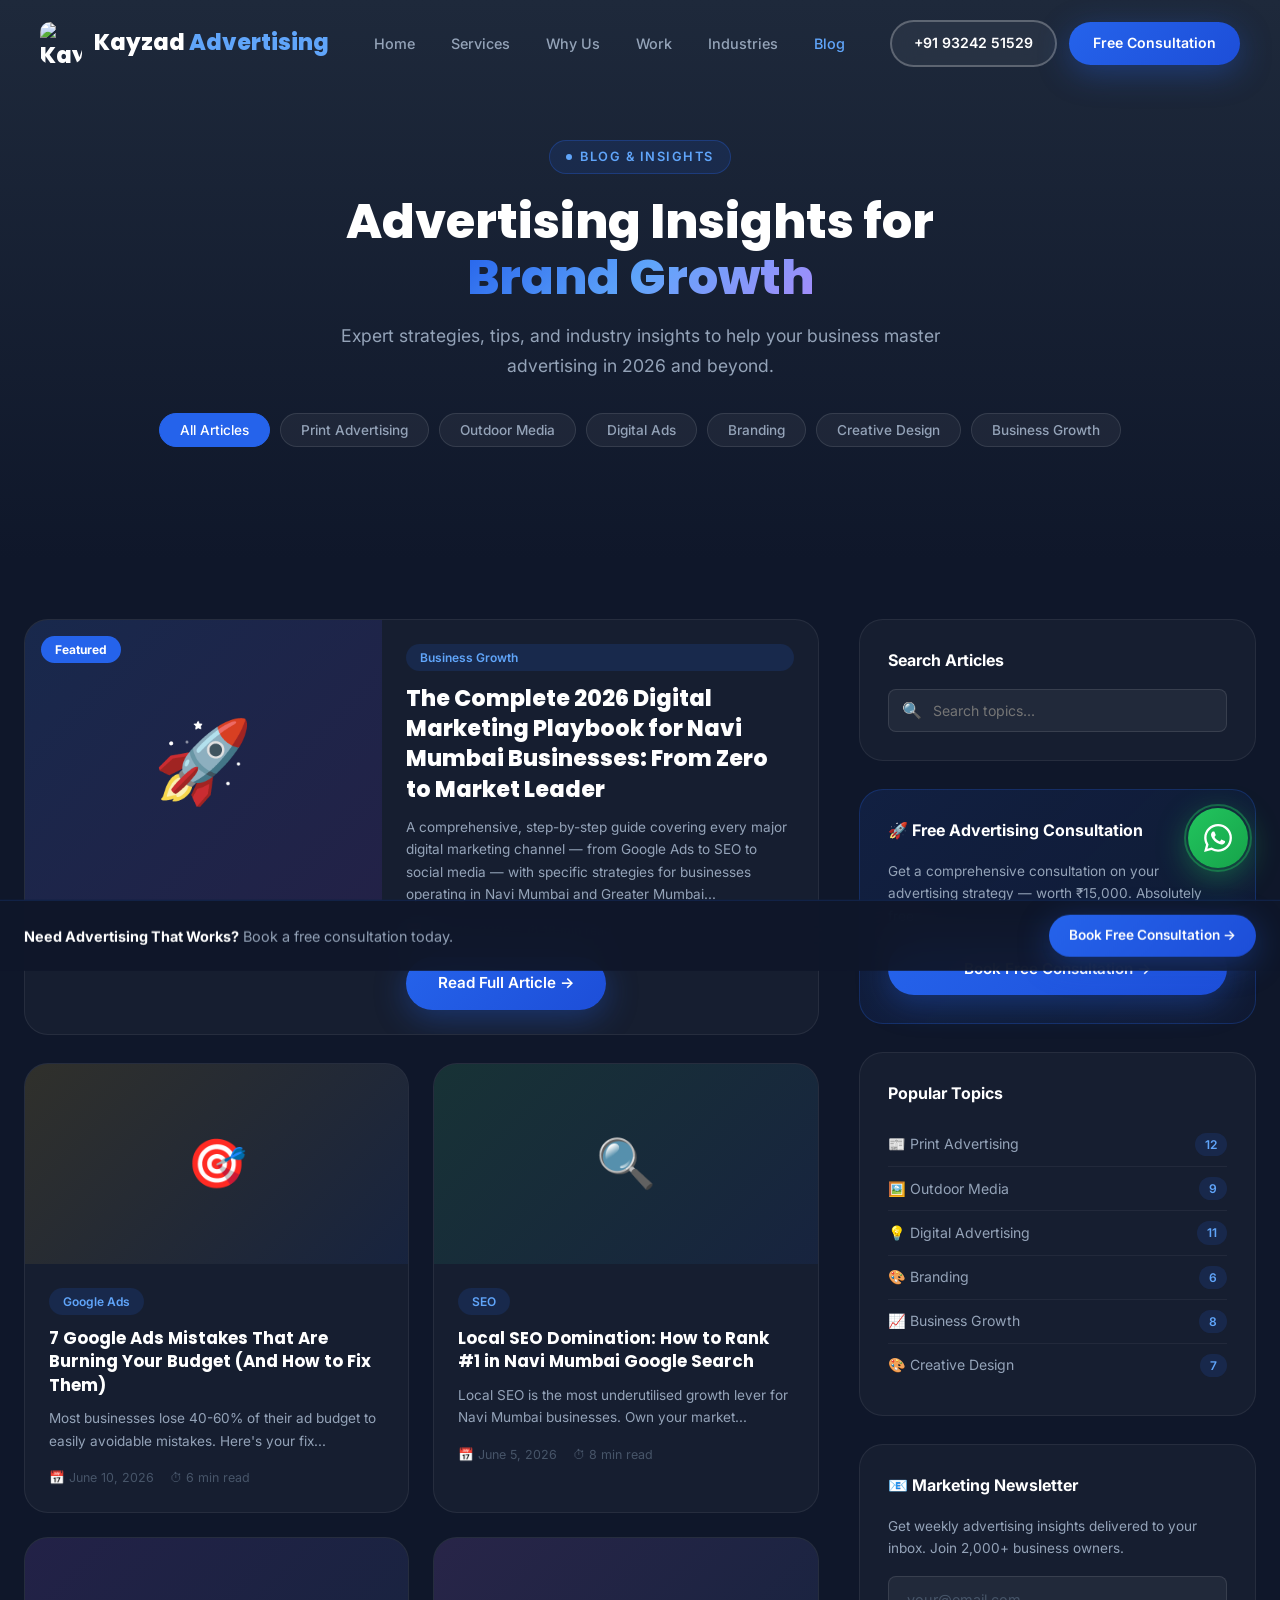
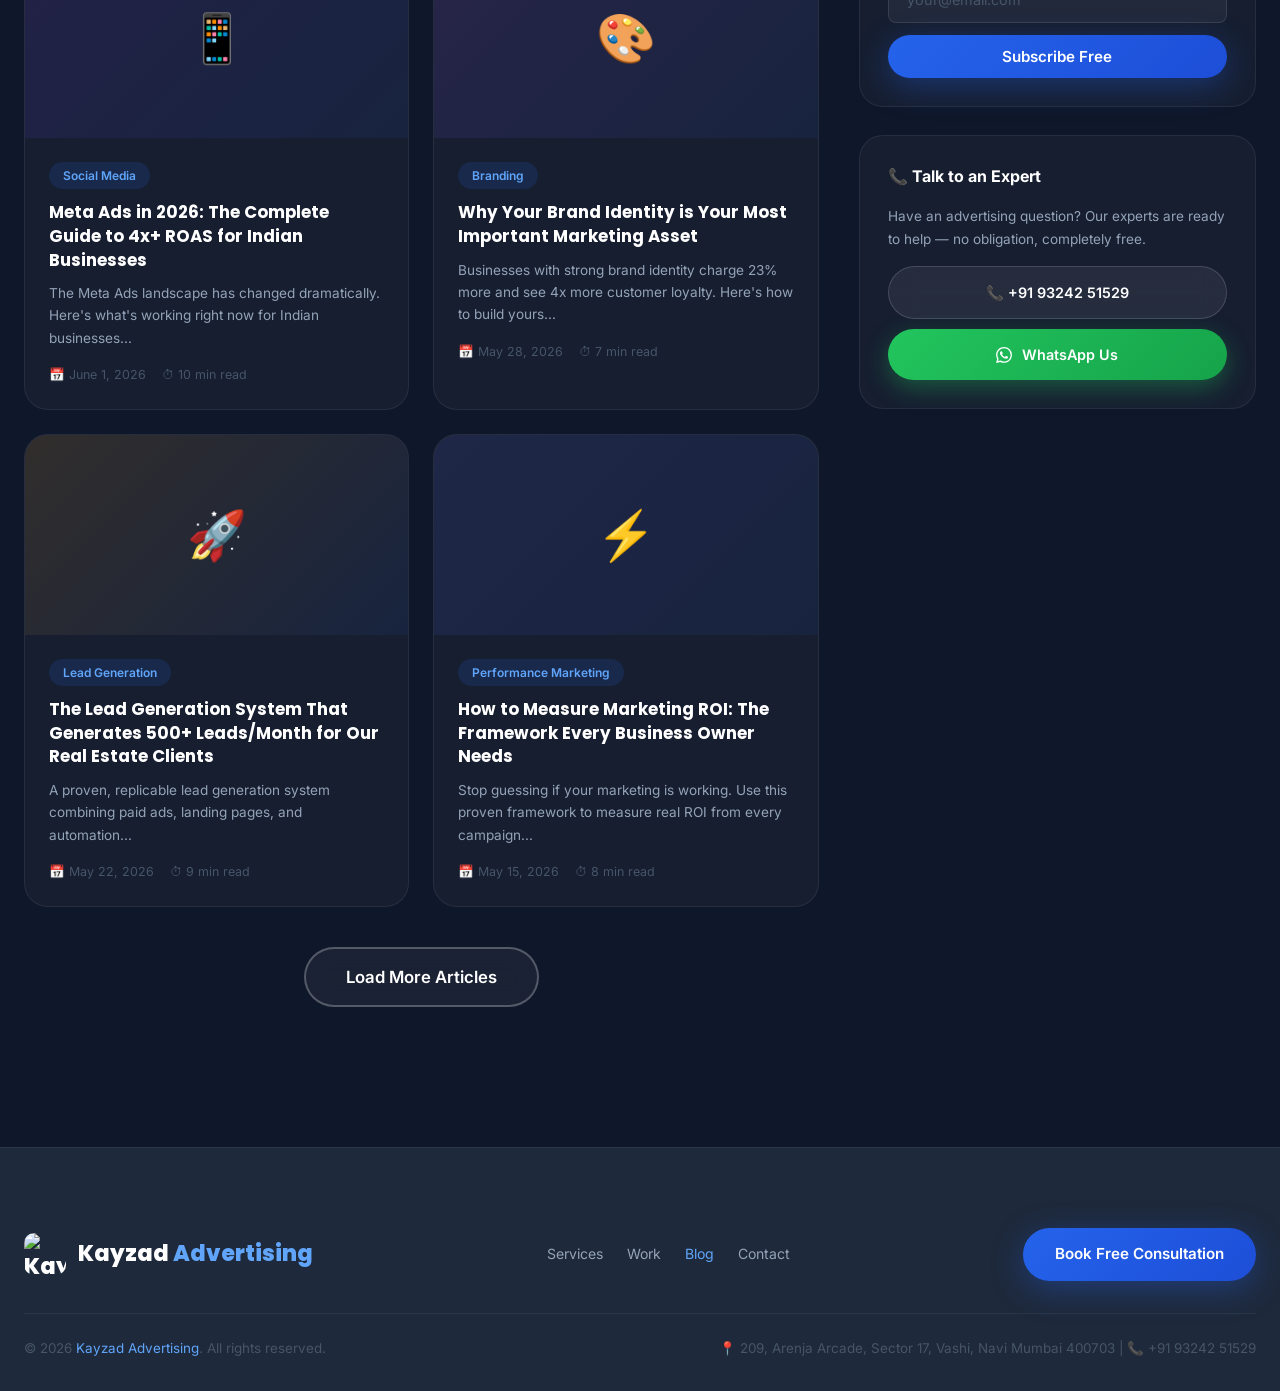
==== commit 851ed809: "Updated branding, contact details and service offerings" ====
--- a/blog.html
+++ b/blog.html
@@ -3,12 +3,12 @@
 <head>
   <meta charset="UTF-8" />
   <meta name="viewport" content="width=device-width, initial-scale=1.0" />
-  <title>Marketing Blog & Insights – Kayzad Advertising | Digital Marketing Tips Navi Mumbai</title>
-  <meta name="description" content="Expert digital marketing insights, Google Ads tips, SEO strategies, and business growth advice from Kayzad Advertising — Navi Mumbai's leading marketing agency." />
-  <meta name="keywords" content="Digital Marketing Blog, Google Ads Tips, SEO Guide, Social Media Marketing India, Marketing Agency Blog Navi Mumbai" />
+  <title>Advertising Blog & Insights – Kayzad Advertising | Navi Mumbai</title>
+  <meta name="description" content="Expert advertising insights, outdoor media tips, print advertising strategies, and brand growth advice from Kayzad Advertising — Navi Mumbai's full-service advertising agency." />
+  <meta name="keywords" content="Advertising Blog, Print Advertising Tips, Outdoor Media Guide, Newspaper Advertising India, Advertising Agency Blog Navi Mumbai" />
   <meta name="author" content="Kayzad Advertising" />
-  <meta property="og:title" content="Marketing Blog – Kayzad Advertising" />
-  <meta property="og:description" content="Expert marketing insights and growth strategies for Indian businesses." />
+  <meta property="og:title" content="Advertising Blog – Kayzad Advertising" />
+  <meta property="og:description" content="Expert advertising insights and brand growth strategies for Indian businesses." />
   <meta property="og:type" content="website" />
   <link rel="canonical" href="https://kayzadadvertising.com/blog.html" />
   <link rel="stylesheet" href="css/style.css" />
@@ -26,7 +26,7 @@
 
 <!-- Sticky CTA Bar -->
 <div class="sticky-cta-bar" id="stickyCta">
-  <p class="sticky-cta-text"><strong>Want Results Like This?</strong> Book a free marketing consultation today.</p>
+  <p class="sticky-cta-text"><strong>Need Advertising That Works?</strong> Book a free consultation today.</p>
   <div class="sticky-cta-actions">
     <a href="index.html#contact" class="btn btn-primary" style="padding:10px 20px;font-size:0.85rem;">Book Free Consultation →</a>
   </div>
@@ -48,7 +48,7 @@
 <header id="navbar" role="banner">
   <div class="navbar-inner">
     <a href="index.html" class="nav-logo" aria-label="Kayzad Advertising Home">
-      <div class="logo-icon">KA</div>
+      <img src="assets/images/logo.png" alt="Kayzad Advertising Logo" class="logo-img" />
       <span class="logo-text">Kayzad <span>Advertising</span></span>
     </a>
     <nav class="nav-links" aria-label="Main navigation">
@@ -73,17 +73,17 @@
 <section class="blog-page-hero" aria-labelledby="blog-page-title">
   <div class="container">
     <span class="section-tag">Blog & Insights</span>
-    <h1 class="section-title" id="blog-page-title">Marketing Insights for<br><span class="gradient-text">Business Growth</span></h1>
-    <p class="section-subtitle" style="margin:0 auto;">Expert strategies, tips, and industry insights to help your business dominate digital marketing in 2026 and beyond.</p>
+    <h1 class="section-title" id="blog-page-title">Advertising Insights for<br><span class="gradient-text">Brand Growth</span></h1>
+    <p class="section-subtitle" style="margin:0 auto;">Expert strategies, tips, and industry insights to help your business master advertising in 2026 and beyond.</p>
 
     <div class="blog-categories">
       <button class="cat-btn active" id="cat-all">All Articles</button>
-      <button class="cat-btn" id="cat-google">Google Ads</button>
-      <button class="cat-btn" id="cat-seo">SEO</button>
-      <button class="cat-btn" id="cat-social">Social Media</button>
+      <button class="cat-btn" id="cat-print">Print Advertising</button>
+      <button class="cat-btn" id="cat-outdoor">Outdoor Media</button>
+      <button class="cat-btn" id="cat-digital">Digital Ads</button>
       <button class="cat-btn" id="cat-branding">Branding</button>
+      <button class="cat-btn" id="cat-creative">Creative Design</button>
       <button class="cat-btn" id="cat-growth">Business Growth</button>
-      <button class="cat-btn" id="cat-performance">Performance Marketing</button>
     </div>
   </div>
 </section>
@@ -227,25 +227,25 @@
         </div>
 
         <!-- Free Consultation CTA -->
-        <div class="sidebar-widget" style="background:linear-gradient(135deg,rgba(37,99,235,0.12),rgba(37,99,235,0.05));border-color:rgba(37,99,235,0.25);">
-          <div class="sidebar-widget-title">🚀 Free Marketing Audit</div>
-          <p style="font-size:0.85rem;color:var(--gray-400);line-height:1.65;margin-bottom:16px;">Get a comprehensive audit of your current marketing performance — worth ₹15,000. Absolutely free.</p>
-          <a href="index.html#contact" class="btn btn-primary" style="width:100%;justify-content:center;" id="sidebarCtaBtn">Claim Free Audit →</a>
-        </div>
+          <div class="sidebar-widget" style="background:linear-gradient(135deg,rgba(37,99,235,0.12),rgba(37,99,235,0.05));border-color:rgba(37,99,235,0.25);">
+            <div class="sidebar-widget-title">🚀 Free Advertising Consultation</div>
+            <p style="font-size:0.85rem;color:var(--gray-400);line-height:1.65;margin-bottom:16px;">Get a comprehensive consultation on your advertising strategy — worth ₹15,000. Absolutely free.</p>
+            <a href="index.html#contact" class="btn btn-primary" style="width:100%;justify-content:center;" id="sidebarCtaBtn">Book Free Consultation →</a>
+          </div>
 
         <!-- Popular Topics -->
         <div class="sidebar-widget">
           <div class="sidebar-widget-title">Popular Topics</div>
           <div class="sidebar-topic">
-            <span>🎯 Google Ads</span>
+            <span>📰 Print Advertising</span>
             <span class="topic-count">12</span>
           </div>
           <div class="sidebar-topic">
-            <span>🔍 SEO Strategies</span>
+            <span>🖼️ Outdoor Media</span>
             <span class="topic-count">9</span>
           </div>
           <div class="sidebar-topic">
-            <span>📱 Social Media</span>
+            <span>💡 Digital Advertising</span>
             <span class="topic-count">11</span>
           </div>
           <div class="sidebar-topic">
@@ -257,7 +257,7 @@
             <span class="topic-count">8</span>
           </div>
           <div class="sidebar-topic">
-            <span>⚡ Performance Marketing</span>
+            <span>🎨 Creative Design</span>
             <span class="topic-count">7</span>
           </div>
         </div>
@@ -265,7 +265,7 @@
         <!-- Newsletter -->
         <div class="sidebar-widget">
           <div class="sidebar-widget-title">📧 Marketing Newsletter</div>
-          <p style="font-size:0.85rem;color:var(--gray-400);line-height:1.65;margin-bottom:16px;">Get weekly marketing insights delivered to your inbox. Join 2,000+ business owners.</p>
+          <p style="font-size:0.85rem;color:var(--gray-400);line-height:1.65;margin-bottom:16px;">Get weekly advertising insights delivered to your inbox. Join 2,000+ business owners.</p>
           <form id="sidebarNewsletter" novalidate>
             <div class="form-group" style="margin-bottom:12px;">
               <input type="email" class="form-input" placeholder="your@email.com" required id="sidebarEmail" />
@@ -277,11 +277,11 @@
         <!-- Contact Widget -->
         <div class="sidebar-widget">
           <div class="sidebar-widget-title">📞 Talk to an Expert</div>
-          <p style="font-size:0.85rem;color:var(--gray-400);line-height:1.65;margin-bottom:16px;">Have a marketing question? Our experts are ready to help — no obligation, completely free.</p>
+          <p style="font-size:0.85rem;color:var(--gray-400);line-height:1.65;margin-bottom:16px;">Have an advertising question? Our experts are ready to help — no obligation, completely free.</p>
           <a href="tel:+919324251529" class="btn-call" style="display:flex;justify-content:center;margin-bottom:10px;" id="sidebarCallBtn">
             📞 +91 93242 51529
           </a>
-          <a href="https://wa.me/919324251529" class="btn-whatsapp" style="display:flex;justify-content:center;" target="_blank" rel="noopener" id="sidebarWhatsappBtn">
+          <a href="https://wa.me/919324251529?text=Hi%20Kayzad%20Advertising!%20I%20saw%20your%20blog%20and%20want%20to%20know%20more%20about%20your%20services." class="btn-whatsapp" style="display:flex;justify-content:center;" target="_blank" rel="noopener" id="sidebarWhatsappBtn">
             <svg viewBox="0 0 24 24" fill="currentColor" width="16" height="16"><path d="M17.472 14.382c-.297-.149-1.758-.867-2.03-.967-.273-.099-.471-.148-.67.15-.197.297-.767.966-.94 1.164-.173.199-.347.223-.644.075-.297-.15-1.255-.463-2.39-1.475-.883-.788-1.48-1.761-1.653-2.059-.173-.297-.018-.458.13-.606.134-.133.298-.347.446-.52.149-.174.198-.298.298-.497.099-.198.05-.371-.025-.52-.075-.149-.669-1.612-.916-2.207-.242-.579-.487-.5-.669-.51-.173-.008-.371-.01-.57-.01-.198 0-.52.074-.792.372-.272.297-1.04 1.016-1.04 2.479 0 1.462 1.065 2.875 1.213 3.074.149.198 2.096 3.2 5.077 4.487.709.306 1.262.489 1.694.625.712.227 1.36.195 1.871.118.571-.085 1.758-.719 2.006-1.413.248-.694.248-1.289.173-1.413-.074-.124-.272-.198-.57-.347m-5.421 7.403h-.004a9.87 9.87 0 01-5.031-1.378l-.361-.214-3.741.982.998-3.648-.235-.374a9.86 9.86 0 01-1.51-5.26c.001-5.45 4.436-9.884 9.888-9.884 2.64 0 5.122 1.03 6.988 2.898a9.825 9.825 0 012.893 6.994c-.003 5.45-4.437 9.884-9.885 9.884m8.413-18.297A11.815 11.815 0 0012.05 0C5.495 0 .16 5.335.157 11.892c0 2.096.547 4.142 1.588 5.945L.057 24l6.305-1.654a11.882 11.882 0 005.683 1.448h.005c6.554 0 11.89-5.335 11.893-11.893a11.821 11.821 0 00-3.48-8.413z"/></svg>
             WhatsApp Us
           </a>
@@ -297,7 +297,7 @@
   <div class="container">
     <div style="display:flex;align-items:center;justify-content:space-between;gap:24px;flex-wrap:wrap;padding-bottom:32px;border-bottom:1px solid rgba(255,255,255,0.06);">
       <a href="index.html" class="nav-logo">
-        <div class="logo-icon">KA</div>
+        <img src="assets/images/logo.png" alt="Kayzad Advertising Logo" class="logo-img" />
         <span class="logo-text">Kayzad <span>Advertising</span></span>
       </a>
       <div style="display:flex;gap:24px;flex-wrap:wrap;">
@@ -310,7 +310,7 @@
     </div>
     <div class="footer-bottom" style="border-top:none;padding-top:24px;">
       <p class="footer-copy">© 2026 <a href="index.html">Kayzad Advertising</a>. All rights reserved.</p>
-      <p class="footer-copy">📍 Cyber One, Sector 30, Vashi, Navi Mumbai 400703 | 📞 +91 93242 51529</p>
+      <p class="footer-copy">📍 209, Arenja Arcade, Sector 17, Vashi, Navi Mumbai 400703 | 📞 +91 93242 51529</p>
     </div>
   </div>
 </footer>
--- a/css/style.css
+++ b/css/style.css
@@ -230,6 +230,13 @@
   font-family: var(--font-poppins);
   font-weight: 800;
   font-size: 1.4rem;
+}
+
+.logo-img {
+  width: 42px;
+  height: 42px;
+  border-radius: 10px;
+  object-fit: contain;
 }
 
 .logo-icon {
